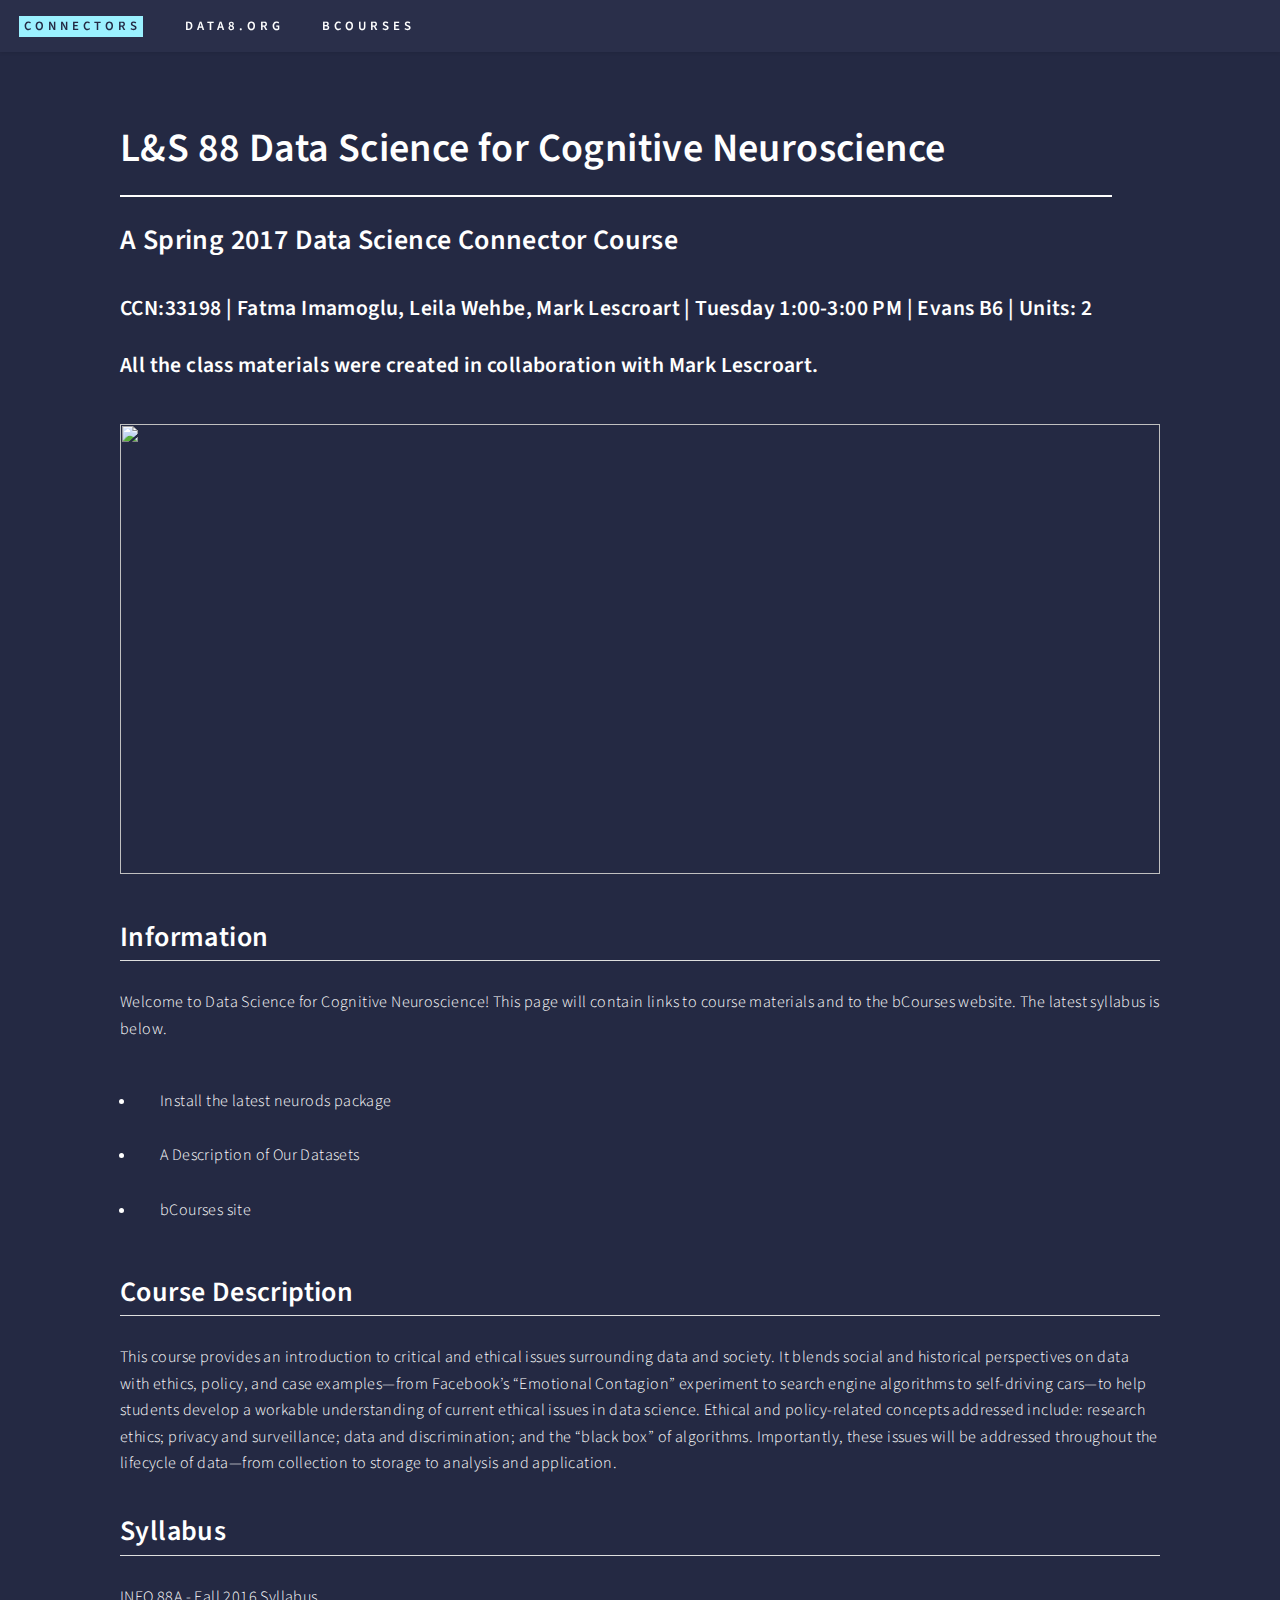
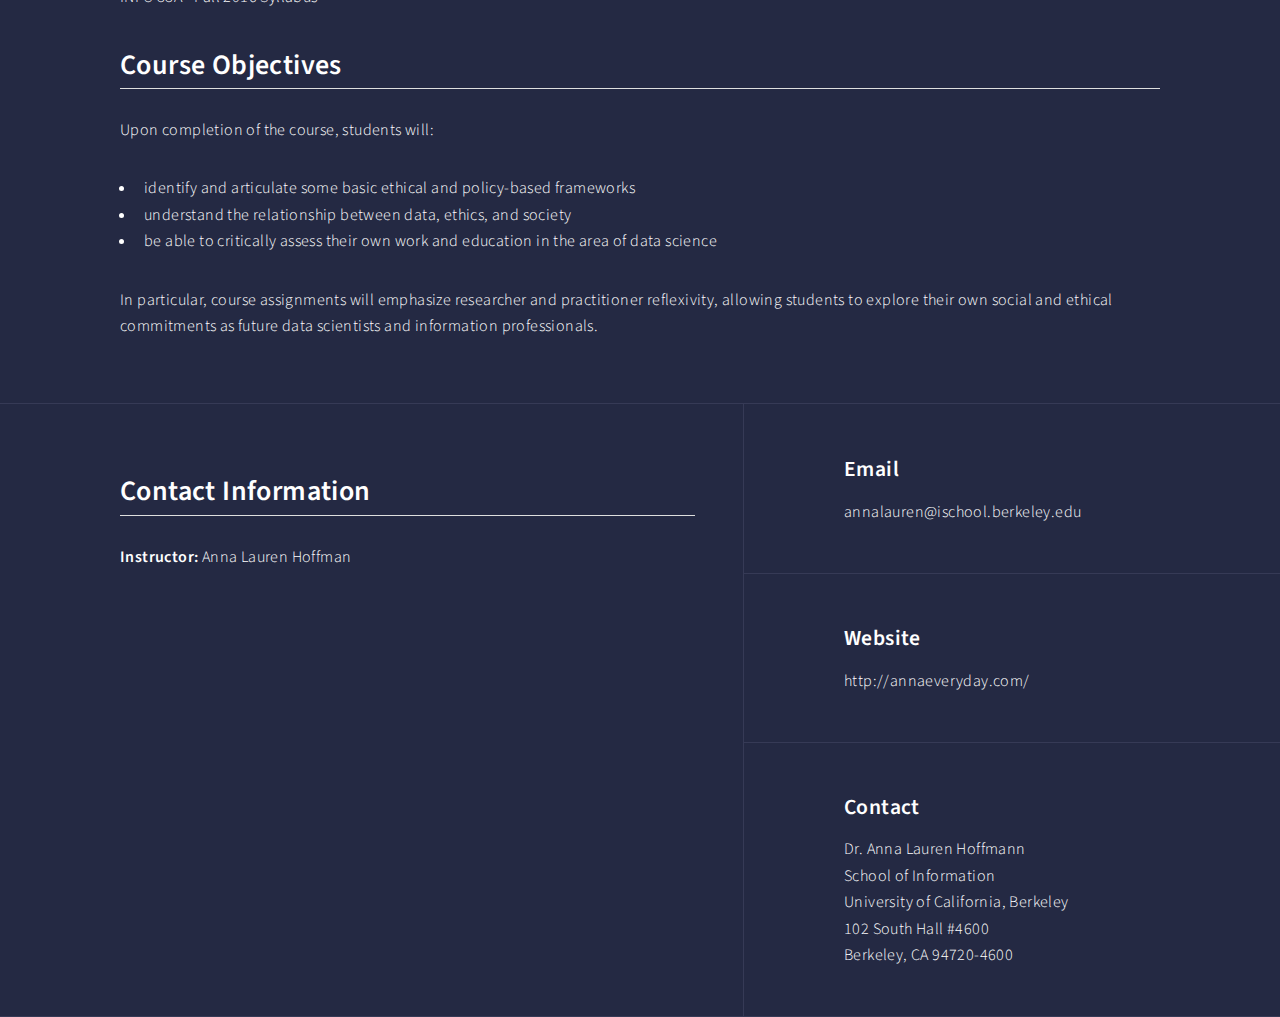
==== Cognitive Neuroscience/index.html @ 93c5885e "Fixed main.css links" ====
<!DOCTYPE HTML>
<html>
	<head>
		<title>Data 8 Connectors: Data Science for Cognitive Neuroscience</title>
		<meta charset="utf-8" />
		<meta name="viewport" content="width=device-width, initial-scale=1, user-scalable=no" />
		<!--[if lte IE 8]><script src="assets/js/ie/html5shiv.js"></script><![endif]-->
		<link rel="stylesheet" href="../assets/css/main.css" />
		<!--[if lte IE 9]><link rel="stylesheet" href="assets/css/ie9.css" /><![endif]-->
		<!--[if lte IE 8]><link rel="stylesheet" href="assets/css/ie8.css" /><![endif]-->
	</head>
	<body>

		<!-- Wrapper -->
			<div id="wrapper">

				<!-- Header -->
					<header id="header">
						<a href="http://data8.org/connector" class="logo"><strong>Connectors</strong></a>
						<a href="http://data8.org/fa16/" class="logo"><span>Data8.org</span></a>
						<a href="https://bcourses.berkeley.edu/courses/1456017/" class="logo"><span>bCourses</span></a>
					</header>


				<!-- Main -->
					<div id="main" class="alt">

						<!-- One -->
							<section id="one">
								<div class="inner">
									<header class="major">
										<h1>L&S 88 Data Science for Cognitive Neuroscience</h1>
										<h2 class="project-tagline">A Spring 2017 Data Science Connector Course </h2>
      									<h3>CCN:33198 | Fatma Imamoglu, Leila Wehbe, Mark Lescroart  | Tuesday 1:00-3:00 PM | Evans B6 | Units: 2</h3>
      									<h3> All the class materials were created in collaboration with Mark Lescroart. </h3>
										
									</header>
									<span class="image main"><img src="../assets/images/genomics88.jpg" alt="" height=450/></span>

										      <h2 class="title">Information</h2>
      
										      <p>Welcome to Data Science for Cognitive Neuroscience! This page will contain links to course materials and to the bCourses website. The latest syllabus is below.</p>
										      <ul>
										        <li><a href="https://data8.berkeley.edu/hub/interact?repo=cogneuro-connector&path=utils/setup_packages.ipynb">Install the latest neurods package</a></li>
										        <li><a href="https://data8.berkeley.edu/hub/interact?repo=cogneuro-connector&path=weekly_materials/Misc/Datasets.ipynb">A Description of Our Datasets</a></li>
										        <li><a href="https://bcourses.berkeley.edu/courses/1456017/">bCourses site</a></li>
										      </ul>
			

									      <h2 class="title">Course Description</h2>
										  <p>This course provides an introduction to critical and ethical issues surrounding data and society. It blends social and historical perspectives on data with ethics, policy, and case examples—from Facebook’s “Emotional Contagion” experiment to search engine algorithms to self-driving cars—to help students develop a workable understanding of current ethical issues in data science. Ethical and policy-related concepts addressed include: research ethics; privacy and surveillance; data and discrimination; and the “black box” of algorithms. Importantly, these issues will be addressed throughout the lifecycle of data—from collection to storage to analysis and application. </p>


										  <h2 class="title">Syllabus</h2>
										  <p><a href=info88a_syllabus_fall2016.pdf>INFO 88A - Fall 2016 Syllabus</a></p>

										  <h2 class="title">Course Objectives</h2>
										  <p>Upon completion of the course, students will:</p>
										  <ul>
										      <li>identify and articulate some basic ethical and policy-based frameworks</li>
										      <li>understand the relationship between data, ethics, and society</li>
										      <li>be able to critically assess their own work and education in the area of data science</li>
										  </ul>
										  <p>In particular, course assignments will emphasize researcher and practitioner reflexivity, allowing students to explore their own social and ethical commitments as future data scientists and information professionals.</p>
 
										
								</div>
							</section>

					</div>

				<!-- Contact -->
					<section id="contact">
						<div class="inner">
							<section>
								<h2 class="title">Contact Information</h2>
								    <p><b>Instructor:</b> Anna Lauren Hoffman</p>
								    <img src="images/hoffman.jpg" alt="" height=450/>
							
							</section>
							<section class="split">
								<section>
									<div class="contact-method">
										<span class="icon alt fa-envelope"></span>
										<h3>Email</h3>
										<span>annalauren@ischool.berkeley.edu</span>
									</div>
								</section>
								<section>
									<div class="contact-method">
										<span class="icon alt fa-laptop"></span>
										<h3>Website</h3>
										<span>http://annaeveryday.com/</span>
									</div>
								</section>
								<section>
									<div class="contact-method">
										<span class="icon alt fa-home"></span>
										<h3>Contact</h3>
										<span>Dr. Anna Lauren Hoffmann</br>
										School of Information</br>
										University of California, Berkeley</br>
										102 South Hall #4600</br>
										Berkeley, CA 94720-4600</br>
										</span>
									</div>
								</section>
							</section>
						</div>
					</section>
			</div>

		<!-- Scripts -->
			<script src="assets/js/jquery.min.js"></script>
			<script src="assets/js/jquery.scrolly.min.js"></script>
			<script src="assets/js/jquery.scrollex.min.js"></script>
			<script src="assets/js/skel.min.js"></script>
			<script src="assets/js/util.js"></script>
			<!--[if lte IE 8]><script src="assets/js/ie/respond.min.js"></script><![endif]-->
			<script src="assets/js/main.js"></script>

	</body>
</html>
---- assets/css/main.css ----
@import url(font-awesome.min.css);
@import url("https://fonts.googleapis.com/css?family=Source+Sans+Pro:300,300italic,600,600italic");

/*
	Forty by HTML5 UP
	html5up.net | @ajlkn
	Free for personal and commercial use under the CCA 3.0 license (html5up.net/license)
*/

/* Reset */

	html, body, div, span, applet, object, iframe, h1, h2, h3, h4, h5, h6, p, blockquote, pre, a, abbr, acronym, address, big, cite, code, del, dfn, em, img, ins, kbd, q, s, samp, small, strike, strong, sub, sup, tt, var, b, u, i, center, dl, dt, dd, ol, ul, li, fieldset, form, label, legend, table, caption, tbody, tfoot, thead, tr, th, td, article, aside, canvas, details, embed, figure, figcaption, footer, header, hgroup, menu, nav, output, ruby, section, summary, time, mark, audio, video {
		margin: 0;
		padding: 0;
		border: 0;
		font-size: 100%;
		font: inherit;
		vertical-align: baseline;
	}

	.title {
    border-bottom: 1px solid #dedede;
	}

	article, aside, details, figcaption, figure, footer, header, hgroup, menu, nav, section {
		display: block;
	}

	body {
		line-height: 1;
	}

	ol, ul {
		list-style: none;
	}

	blockquote, q {
		quotes: none;
	}

	blockquote:before, blockquote:after, q:before, q:after {
		content: '';
		content: none;
	}

	table {
		border-collapse: collapse;
		border-spacing: 0;
	}

	body {
		-webkit-text-size-adjust: none;
	}

/* Box Model */

	*, *:before, *:after {
		-moz-box-sizing: border-box;
		-webkit-box-sizing: border-box;
		box-sizing: border-box;
	}

/* Grid */

	.row {
		border-bottom: solid 1px transparent;
		-moz-box-sizing: border-box;
		-webkit-box-sizing: border-box;
		box-sizing: border-box;
	}

	.row > * {
		float: left;
		-moz-box-sizing: border-box;
		-webkit-box-sizing: border-box;
		box-sizing: border-box;
	}

	.row:after, .row:before {
		content: '';
		display: block;
		clear: both;
		height: 0;
	}

	.row.uniform > * > :first-child {
		margin-top: 0;
	}

	.row.uniform > * > :last-child {
		margin-bottom: 0;
	}

	.row.\30 \25 > * {
		padding: 0 0 0 0em;
	}

	.row.\30 \25 {
		margin: 0 0 -1px 0em;
	}

	.row.uniform.\30 \25 > * {
		padding: 0em 0 0 0em;
	}

	.row.uniform.\30 \25 {
		margin: 0em 0 -1px 0em;
	}

	.row > * {
		padding: 0 0 0 2em;
	}

	.row {
		margin: 0 0 -1px -2em;
	}

	.row.uniform > * {
		padding: 2em 0 0 2em;
	}

	.row.uniform {
		margin: -2em 0 -1px -2em;
	}

	.row.\32 00\25 > * {
		padding: 0 0 0 4em;
	}

	.row.\32 00\25 {
		margin: 0 0 -1px -4em;
	}

	.row.uniform.\32 00\25 > * {
		padding: 4em 0 0 4em;
	}

	.row.uniform.\32 00\25 {
		margin: -4em 0 -1px -4em;
	}

	.row.\31 50\25 > * {
		padding: 0 0 0 3em;
	}

	.row.\31 50\25 {
		margin: 0 0 -1px -3em;
	}

	.row.uniform.\31 50\25 > * {
		padding: 3em 0 0 3em;
	}

	.row.uniform.\31 50\25 {
		margin: -3em 0 -1px -3em;
	}

	.row.\35 0\25 > * {
		padding: 0 0 0 1em;
	}

	.row.\35 0\25 {
		margin: 0 0 -1px -1em;
	}

	.row.uniform.\35 0\25 > * {
		padding: 1em 0 0 1em;
	}

	.row.uniform.\35 0\25 {
		margin: -1em 0 -1px -1em;
	}

	.row.\32 5\25 > * {
		padding: 0 0 0 0.5em;
	}

	.row.\32 5\25 {
		margin: 0 0 -1px -0.5em;
	}

	.row.uniform.\32 5\25 > * {
		padding: 0.5em 0 0 0.5em;
	}

	.row.uniform.\32 5\25 {
		margin: -0.5em 0 -1px -0.5em;
	}

	.\31 2u, .\31 2u\24 {
		width: 100%;
		clear: none;
		margin-left: 0;
	}

	.\31 1u, .\31 1u\24 {
		width: 91.6666666667%;
		clear: none;
		margin-left: 0;
	}

	.\31 0u, .\31 0u\24 {
		width: 83.3333333333%;
		clear: none;
		margin-left: 0;
	}

	.\39 u, .\39 u\24 {
		width: 75%;
		clear: none;
		margin-left: 0;
	}

	.\38 u, .\38 u\24 {
		width: 66.6666666667%;
		clear: none;
		margin-left: 0;
	}

	.\37 u, .\37 u\24 {
		width: 58.3333333333%;
		clear: none;
		margin-left: 0;
	}

	.\36 u, .\36 u\24 {
		width: 50%;
		clear: none;
		margin-left: 0;
	}

	.\35 u, .\35 u\24 {
		width: 41.6666666667%;
		clear: none;
		margin-left: 0;
	}

	.\34 u, .\34 u\24 {
		width: 33.3333333333%;
		clear: none;
		margin-left: 0;
	}

	.\33 u, .\33 u\24 {
		width: 25%;
		clear: none;
		margin-left: 0;
	}

	.\32 u, .\32 u\24 {
		width: 16.6666666667%;
		clear: none;
		margin-left: 0;
	}

	.\31 u, .\31 u\24 {
		width: 8.3333333333%;
		clear: none;
		margin-left: 0;
	}

	.\31 2u\24 + *,
	.\31 1u\24 + *,
	.\31 0u\24 + *,
	.\39 u\24 + *,
	.\38 u\24 + *,
	.\37 u\24 + *,
	.\36 u\24 + *,
	.\35 u\24 + *,
	.\34 u\24 + *,
	.\33 u\24 + *,
	.\32 u\24 + *,
	.\31 u\24 + * {
		clear: left;
	}

	.\-11u {
		margin-left: 91.66667%;
	}

	.\-10u {
		margin-left: 83.33333%;
	}

	.\-9u {
		margin-left: 75%;
	}

	.\-8u {
		margin-left: 66.66667%;
	}

	.\-7u {
		margin-left: 58.33333%;
	}

	.\-6u {
		margin-left: 50%;
	}

	.\-5u {
		margin-left: 41.66667%;
	}

	.\-4u {
		margin-left: 33.33333%;
	}

	.\-3u {
		margin-left: 25%;
	}

	.\-2u {
		margin-left: 16.66667%;
	}

	.\-1u {
		margin-left: 8.33333%;
	}

	@media screen and (max-width: 1680px) {

		.row > * {
			padding: 0 0 0 2em;
		}

		.row {
			margin: 0 0 -1px -2em;
		}

		.row.uniform > * {
			padding: 2em 0 0 2em;
		}

		.row.uniform {
			margin: -2em 0 -1px -2em;
		}

		.row.\32 00\25 > * {
			padding: 0 0 0 4em;
		}

		.row.\32 00\25 {
			margin: 0 0 -1px -4em;
		}

		.row.uniform.\32 00\25 > * {
			padding: 4em 0 0 4em;
		}

		.row.uniform.\32 00\25 {
			margin: -4em 0 -1px -4em;
		}

		.row.\31 50\25 > * {
			padding: 0 0 0 3em;
		}

		.row.\31 50\25 {
			margin: 0 0 -1px -3em;
		}

		.row.uniform.\31 50\25 > * {
			padding: 3em 0 0 3em;
		}

		.row.uniform.\31 50\25 {
			margin: -3em 0 -1px -3em;
		}

		.row.\35 0\25 > * {
			padding: 0 0 0 1em;
		}

		.row.\35 0\25 {
			margin: 0 0 -1px -1em;
		}

		.row.uniform.\35 0\25 > * {
			padding: 1em 0 0 1em;
		}

		.row.uniform.\35 0\25 {
			margin: -1em 0 -1px -1em;
		}

		.row.\32 5\25 > * {
			padding: 0 0 0 0.5em;
		}

		.row.\32 5\25 {
			margin: 0 0 -1px -0.5em;
		}

		.row.uniform.\32 5\25 > * {
			padding: 0.5em 0 0 0.5em;
		}

		.row.uniform.\32 5\25 {
			margin: -0.5em 0 -1px -0.5em;
		}

		.\31 2u\28xlarge\29, .\31 2u\24\28xlarge\29 {
			width: 100%;
			clear: none;
			margin-left: 0;
		}

		.\31 1u\28xlarge\29, .\31 1u\24\28xlarge\29 {
			width: 91.6666666667%;
			clear: none;
			margin-left: 0;
		}

		.\31 0u\28xlarge\29, .\31 0u\24\28xlarge\29 {
			width: 83.3333333333%;
			clear: none;
			margin-left: 0;
		}

		.\39 u\28xlarge\29, .\39 u\24\28xlarge\29 {
			width: 75%;
			clear: none;
			margin-left: 0;
		}

		.\38 u\28xlarge\29, .\38 u\24\28xlarge\29 {
			width: 66.6666666667%;
			clear: none;
			margin-left: 0;
		}

		.\37 u\28xlarge\29, .\37 u\24\28xlarge\29 {
			width: 58.3333333333%;
			clear: none;
			margin-left: 0;
		}

		.\36 u\28xlarge\29, .\36 u\24\28xlarge\29 {
			width: 50%;
			clear: none;
			margin-left: 0;
		}

		.\35 u\28xlarge\29, .\35 u\24\28xlarge\29 {
			width: 41.6666666667%;
			clear: none;
			margin-left: 0;
		}

		.\34 u\28xlarge\29, .\34 u\24\28xlarge\29 {
			width: 33.3333333333%;
			clear: none;
			margin-left: 0;
		}

		.\33 u\28xlarge\29, .\33 u\24\28xlarge\29 {
			width: 25%;
			clear: none;
			margin-left: 0;
		}

		.\32 u\28xlarge\29, .\32 u\24\28xlarge\29 {
			width: 16.6666666667%;
			clear: none;
			margin-left: 0;
		}

		.\31 u\28xlarge\29, .\31 u\24\28xlarge\29 {
			width: 8.3333333333%;
			clear: none;
			margin-left: 0;
		}

		.\31 2u\24\28xlarge\29 + *,
		.\31 1u\24\28xlarge\29 + *,
		.\31 0u\24\28xlarge\29 + *,
		.\39 u\24\28xlarge\29 + *,
		.\38 u\24\28xlarge\29 + *,
		.\37 u\24\28xlarge\29 + *,
		.\36 u\24\28xlarge\29 + *,
		.\35 u\24\28xlarge\29 + *,
		.\34 u\24\28xlarge\29 + *,
		.\33 u\24\28xlarge\29 + *,
		.\32 u\24\28xlarge\29 + *,
		.\31 u\24\28xlarge\29 + * {
			clear: left;
		}

		.\-11u\28xlarge\29 {
			margin-left: 91.66667%;
		}

		.\-10u\28xlarge\29 {
			margin-left: 83.33333%;
		}

		.\-9u\28xlarge\29 {
			margin-left: 75%;
		}

		.\-8u\28xlarge\29 {
			margin-left: 66.66667%;
		}

		.\-7u\28xlarge\29 {
			margin-left: 58.33333%;
		}

		.\-6u\28xlarge\29 {
			margin-left: 50%;
		}

		.\-5u\28xlarge\29 {
			margin-left: 41.66667%;
		}

		.\-4u\28xlarge\29 {
			margin-left: 33.33333%;
		}

		.\-3u\28xlarge\29 {
			margin-left: 25%;
		}

		.\-2u\28xlarge\29 {
			margin-left: 16.66667%;
		}

		.\-1u\28xlarge\29 {
			margin-left: 8.33333%;
		}

	}

	@media screen and (max-width: 1280px) {

		.row > * {
			padding: 0 0 0 1.5em;
		}

		.row {
			margin: 0 0 -1px -1.5em;
		}

		.row.uniform > * {
			padding: 1.5em 0 0 1.5em;
		}

		.row.uniform {
			margin: -1.5em 0 -1px -1.5em;
		}

		.row.\32 00\25 > * {
			padding: 0 0 0 3em;
		}

		.row.\32 00\25 {
			margin: 0 0 -1px -3em;
		}

		.row.uniform.\32 00\25 > * {
			padding: 3em 0 0 3em;
		}

		.row.uniform.\32 00\25 {
			margin: -3em 0 -1px -3em;
		}

		.row.\31 50\25 > * {
			padding: 0 0 0 2.25em;
		}

		.row.\31 50\25 {
			margin: 0 0 -1px -2.25em;
		}

		.row.uniform.\31 50\25 > * {
			padding: 2.25em 0 0 2.25em;
		}

		.row.uniform.\31 50\25 {
			margin: -2.25em 0 -1px -2.25em;
		}

		.row.\35 0\25 > * {
			padding: 0 0 0 0.75em;
		}

		.row.\35 0\25 {
			margin: 0 0 -1px -0.75em;
		}

		.row.uniform.\35 0\25 > * {
			padding: 0.75em 0 0 0.75em;
		}

		.row.uniform.\35 0\25 {
			margin: -0.75em 0 -1px -0.75em;
		}

		.row.\32 5\25 > * {
			padding: 0 0 0 0.375em;
		}

		.row.\32 5\25 {
			margin: 0 0 -1px -0.375em;
		}

		.row.uniform.\32 5\25 > * {
			padding: 0.375em 0 0 0.375em;
		}

		.row.uniform.\32 5\25 {
			margin: -0.375em 0 -1px -0.375em;
		}

		.\31 2u\28large\29, .\31 2u\24\28large\29 {
			width: 100%;
			clear: none;
			margin-left: 0;
		}

		.\31 1u\28large\29, .\31 1u\24\28large\29 {
			width: 91.6666666667%;
			clear: none;
			margin-left: 0;
		}

		.\31 0u\28large\29, .\31 0u\24\28large\29 {
			width: 83.3333333333%;
			clear: none;
			margin-left: 0;
		}

		.\39 u\28large\29, .\39 u\24\28large\29 {
			width: 75%;
			clear: none;
			margin-left: 0;
		}

		.\38 u\28large\29, .\38 u\24\28large\29 {
			width: 66.6666666667%;
			clear: none;
			margin-left: 0;
		}

		.\37 u\28large\29, .\37 u\24\28large\29 {
			width: 58.3333333333%;
			clear: none;
			margin-left: 0;
		}

		.\36 u\28large\29, .\36 u\24\28large\29 {
			width: 50%;
			clear: none;
			margin-left: 0;
		}

		.\35 u\28large\29, .\35 u\24\28large\29 {
			width: 41.6666666667%;
			clear: none;
			margin-left: 0;
		}

		.\34 u\28large\29, .\34 u\24\28large\29 {
			width: 33.3333333333%;
			clear: none;
			margin-left: 0;
		}

		.\33 u\28large\29, .\33 u\24\28large\29 {
			width: 25%;
			clear: none;
			margin-left: 0;
		}

		.\32 u\28large\29, .\32 u\24\28large\29 {
			width: 16.6666666667%;
			clear: none;
			margin-left: 0;
		}

		.\31 u\28large\29, .\31 u\24\28large\29 {
			width: 8.3333333333%;
			clear: none;
			margin-left: 0;
		}

		.\31 2u\24\28large\29 + *,
		.\31 1u\24\28large\29 + *,
		.\31 0u\24\28large\29 + *,
		.\39 u\24\28large\29 + *,
		.\38 u\24\28large\29 + *,
		.\37 u\24\28large\29 + *,
		.\36 u\24\28large\29 + *,
		.\35 u\24\28large\29 + *,
		.\34 u\24\28large\29 + *,
		.\33 u\24\28large\29 + *,
		.\32 u\24\28large\29 + *,
		.\31 u\24\28large\29 + * {
			clear: left;
		}

		.\-11u\28large\29 {
			margin-left: 91.66667%;
		}

		.\-10u\28large\29 {
			margin-left: 83.33333%;
		}

		.\-9u\28large\29 {
			margin-left: 75%;
		}

		.\-8u\28large\29 {
			margin-left: 66.66667%;
		}

		.\-7u\28large\29 {
			margin-left: 58.33333%;
		}

		.\-6u\28large\29 {
			margin-left: 50%;
		}

		.\-5u\28large\29 {
			margin-left: 41.66667%;
		}

		.\-4u\28large\29 {
			margin-left: 33.33333%;
		}

		.\-3u\28large\29 {
			margin-left: 25%;
		}

		.\-2u\28large\29 {
			margin-left: 16.66667%;
		}

		.\-1u\28large\29 {
			margin-left: 8.33333%;
		}

	}

	@media screen and (max-width: 980px) {

		.row > * {
			padding: 0 0 0 1.5em;
		}

		.row {
			margin: 0 0 -1px -1.5em;
		}

		.row.uniform > * {
			padding: 1.5em 0 0 1.5em;
		}

		.row.uniform {
			margin: -1.5em 0 -1px -1.5em;
		}

		.row.\32 00\25 > * {
			padding: 0 0 0 3em;
		}

		.row.\32 00\25 {
			margin: 0 0 -1px -3em;
		}

		.row.uniform.\32 00\25 > * {
			padding: 3em 0 0 3em;
		}

		.row.uniform.\32 00\25 {
			margin: -3em 0 -1px -3em;
		}

		.row.\31 50\25 > * {
			padding: 0 0 0 2.25em;
		}

		.row.\31 50\25 {
			margin: 0 0 -1px -2.25em;
		}

		.row.uniform.\31 50\25 > * {
			padding: 2.25em 0 0 2.25em;
		}

		.row.uniform.\31 50\25 {
			margin: -2.25em 0 -1px -2.25em;
		}

		.row.\35 0\25 > * {
			padding: 0 0 0 0.75em;
		}

		.row.\35 0\25 {
			margin: 0 0 -1px -0.75em;
		}

		.row.uniform.\35 0\25 > * {
			padding: 0.75em 0 0 0.75em;
		}

		.row.uniform.\35 0\25 {
			margin: -0.75em 0 -1px -0.75em;
		}

		.row.\32 5\25 > * {
			padding: 0 0 0 0.375em;
		}

		.row.\32 5\25 {
			margin: 0 0 -1px -0.375em;
		}

		.row.uniform.\32 5\25 > * {
			padding: 0.375em 0 0 0.375em;
		}

		.row.uniform.\32 5\25 {
			margin: -0.375em 0 -1px -0.375em;
		}

		.\31 2u\28medium\29, .\31 2u\24\28medium\29 {
			width: 100%;
			clear: none;
			margin-left: 0;
		}

		.\31 1u\28medium\29, .\31 1u\24\28medium\29 {
			width: 91.6666666667%;
			clear: none;
			margin-left: 0;
		}

		.\31 0u\28medium\29, .\31 0u\24\28medium\29 {
			width: 83.3333333333%;
			clear: none;
			margin-left: 0;
		}

		.\39 u\28medium\29, .\39 u\24\28medium\29 {
			width: 75%;
			clear: none;
			margin-left: 0;
		}

		.\38 u\28medium\29, .\38 u\24\28medium\29 {
			width: 66.6666666667%;
			clear: none;
			margin-left: 0;
		}

		.\37 u\28medium\29, .\37 u\24\28medium\29 {
			width: 58.3333333333%;
			clear: none;
			margin-left: 0;
		}

		.\36 u\28medium\29, .\36 u\24\28medium\29 {
			width: 50%;
			clear: none;
			margin-left: 0;
		}

		.\35 u\28medium\29, .\35 u\24\28medium\29 {
			width: 41.6666666667%;
			clear: none;
			margin-left: 0;
		}

		.\34 u\28medium\29, .\34 u\24\28medium\29 {
			width: 33.3333333333%;
			clear: none;
			margin-left: 0;
		}

		.\33 u\28medium\29, .\33 u\24\28medium\29 {
			width: 25%;
			clear: none;
			margin-left: 0;
		}

		.\32 u\28medium\29, .\32 u\24\28medium\29 {
			width: 16.6666666667%;
			clear: none;
			margin-left: 0;
		}

		.\31 u\28medium\29, .\31 u\24\28medium\29 {
			width: 8.3333333333%;
			clear: none;
			margin-left: 0;
		}

		.\31 2u\24\28medium\29 + *,
		.\31 1u\24\28medium\29 + *,
		.\31 0u\24\28medium\29 + *,
		.\39 u\24\28medium\29 + *,
		.\38 u\24\28medium\29 + *,
		.\37 u\24\28medium\29 + *,
		.\36 u\24\28medium\29 + *,
		.\35 u\24\28medium\29 + *,
		.\34 u\24\28medium\29 + *,
		.\33 u\24\28medium\29 + *,
		.\32 u\24\28medium\29 + *,
		.\31 u\24\28medium\29 + * {
			clear: left;
		}

		.\-11u\28medium\29 {
			margin-left: 91.66667%;
		}

		.\-10u\28medium\29 {
			margin-left: 83.33333%;
		}

		.\-9u\28medium\29 {
			margin-left: 75%;
		}

		.\-8u\28medium\29 {
			margin-left: 66.66667%;
		}

		.\-7u\28medium\29 {
			margin-left: 58.33333%;
		}

		.\-6u\28medium\29 {
			margin-left: 50%;
		}

		.\-5u\28medium\29 {
			margin-left: 41.66667%;
		}

		.\-4u\28medium\29 {
			margin-left: 33.33333%;
		}

		.\-3u\28medium\29 {
			margin-left: 25%;
		}

		.\-2u\28medium\29 {
			margin-left: 16.66667%;
		}

		.\-1u\28medium\29 {
			margin-left: 8.33333%;
		}

	}

	@media screen and (max-width: 736px) {

		.row > * {
			padding: 0 0 0 1.25em;
		}

		.row {
			margin: 0 0 -1px -1.25em;
		}

		.row.uniform > * {
			padding: 1.25em 0 0 1.25em;
		}

		.row.uniform {
			margin: -1.25em 0 -1px -1.25em;
		}

		.row.\32 00\25 > * {
			padding: 0 0 0 2.5em;
		}

		.row.\32 00\25 {
			margin: 0 0 -1px -2.5em;
		}

		.row.uniform.\32 00\25 > * {
			padding: 2.5em 0 0 2.5em;
		}

		.row.uniform.\32 00\25 {
			margin: -2.5em 0 -1px -2.5em;
		}

		.row.\31 50\25 > * {
			padding: 0 0 0 1.875em;
		}

		.row.\31 50\25 {
			margin: 0 0 -1px -1.875em;
		}

		.row.uniform.\31 50\25 > * {
			padding: 1.875em 0 0 1.875em;
		}

		.row.uniform.\31 50\25 {
			margin: -1.875em 0 -1px -1.875em;
		}

		.row.\35 0\25 > * {
			padding: 0 0 0 0.625em;
		}

		.row.\35 0\25 {
			margin: 0 0 -1px -0.625em;
		}

		.row.uniform.\35 0\25 > * {
			padding: 0.625em 0 0 0.625em;
		}

		.row.uniform.\35 0\25 {
			margin: -0.625em 0 -1px -0.625em;
		}

		.row.\32 5\25 > * {
			padding: 0 0 0 0.3125em;
		}

		.row.\32 5\25 {
			margin: 0 0 -1px -0.3125em;
		}

		.row.uniform.\32 5\25 > * {
			padding: 0.3125em 0 0 0.3125em;
		}

		.row.uniform.\32 5\25 {
			margin: -0.3125em 0 -1px -0.3125em;
		}

		.\31 2u\28small\29, .\31 2u\24\28small\29 {
			width: 100%;
			clear: none;
			margin-left: 0;
		}

		.\31 1u\28small\29, .\31 1u\24\28small\29 {
			width: 91.6666666667%;
			clear: none;
			margin-left: 0;
		}

		.\31 0u\28small\29, .\31 0u\24\28small\29 {
			width: 83.3333333333%;
			clear: none;
			margin-left: 0;
		}

		.\39 u\28small\29, .\39 u\24\28small\29 {
			width: 75%;
			clear: none;
			margin-left: 0;
		}

		.\38 u\28small\29, .\38 u\24\28small\29 {
			width: 66.6666666667%;
			clear: none;
			margin-left: 0;
		}

		.\37 u\28small\29, .\37 u\24\28small\29 {
			width: 58.3333333333%;
			clear: none;
			margin-left: 0;
		}

		.\36 u\28small\29, .\36 u\24\28small\29 {
			width: 50%;
			clear: none;
			margin-left: 0;
		}

		.\35 u\28small\29, .\35 u\24\28small\29 {
			width: 41.6666666667%;
			clear: none;
			margin-left: 0;
		}

		.\34 u\28small\29, .\34 u\24\28small\29 {
			width: 33.3333333333%;
			clear: none;
			margin-left: 0;
		}

		.\33 u\28small\29, .\33 u\24\28small\29 {
			width: 25%;
			clear: none;
			margin-left: 0;
		}

		.\32 u\28small\29, .\32 u\24\28small\29 {
			width: 16.6666666667%;
			clear: none;
			margin-left: 0;
		}

		.\31 u\28small\29, .\31 u\24\28small\29 {
			width: 8.3333333333%;
			clear: none;
			margin-left: 0;
		}

		.\31 2u\24\28small\29 + *,
		.\31 1u\24\28small\29 + *,
		.\31 0u\24\28small\29 + *,
		.\39 u\24\28small\29 + *,
		.\38 u\24\28small\29 + *,
		.\37 u\24\28small\29 + *,
		.\36 u\24\28small\29 + *,
		.\35 u\24\28small\29 + *,
		.\34 u\24\28small\29 + *,
		.\33 u\24\28small\29 + *,
		.\32 u\24\28small\29 + *,
		.\31 u\24\28small\29 + * {
			clear: left;
		}

		.\-11u\28small\29 {
			margin-left: 91.66667%;
		}

		.\-10u\28small\29 {
			margin-left: 83.33333%;
		}

		.\-9u\28small\29 {
			margin-left: 75%;
		}

		.\-8u\28small\29 {
			margin-left: 66.66667%;
		}

		.\-7u\28small\29 {
			margin-left: 58.33333%;
		}

		.\-6u\28small\29 {
			margin-left: 50%;
		}

		.\-5u\28small\29 {
			margin-left: 41.66667%;
		}

		.\-4u\28small\29 {
			margin-left: 33.33333%;
		}

		.\-3u\28small\29 {
			margin-left: 25%;
		}

		.\-2u\28small\29 {
			margin-left: 16.66667%;
		}

		.\-1u\28small\29 {
			margin-left: 8.33333%;
		}

	}

	@media screen and (max-width: 480px) {

		.row > * {
			padding: 0 0 0 1.25em;
		}

		.row {
			margin: 0 0 -1px -1.25em;
		}

		.row.uniform > * {
			padding: 1.25em 0 0 1.25em;
		}

		.row.uniform {
			margin: -1.25em 0 -1px -1.25em;
		}

		.row.\32 00\25 > * {
			padding: 0 0 0 2.5em;
		}

		.row.\32 00\25 {
			margin: 0 0 -1px -2.5em;
		}

		.row.uniform.\32 00\25 > * {
			padding: 2.5em 0 0 2.5em;
		}

		.row.uniform.\32 00\25 {
			margin: -2.5em 0 -1px -2.5em;
		}

		.row.\31 50\25 > * {
			padding: 0 0 0 1.875em;
		}

		.row.\31 50\25 {
			margin: 0 0 -1px -1.875em;
		}

		.row.uniform.\31 50\25 > * {
			padding: 1.875em 0 0 1.875em;
		}

		.row.uniform.\31 50\25 {
			margin: -1.875em 0 -1px -1.875em;
		}

		.row.\35 0\25 > * {
			padding: 0 0 0 0.625em;
		}

		.row.\35 0\25 {
			margin: 0 0 -1px -0.625em;
		}

		.row.uniform.\35 0\25 > * {
			padding: 0.625em 0 0 0.625em;
		}

		.row.uniform.\35 0\25 {
			margin: -0.625em 0 -1px -0.625em;
		}

		.row.\32 5\25 > * {
			padding: 0 0 0 0.3125em;
		}

		.row.\32 5\25 {
			margin: 0 0 -1px -0.3125em;
		}

		.row.uniform.\32 5\25 > * {
			padding: 0.3125em 0 0 0.3125em;
		}

		.row.uniform.\32 5\25 {
			margin: -0.3125em 0 -1px -0.3125em;
		}

		.\31 2u\28xsmall\29, .\31 2u\24\28xsmall\29 {
			width: 100%;
			clear: none;
			margin-left: 0;
		}

		.\31 1u\28xsmall\29, .\31 1u\24\28xsmall\29 {
			width: 91.6666666667%;
			clear: none;
			margin-left: 0;
		}

		.\31 0u\28xsmall\29, .\31 0u\24\28xsmall\29 {
			width: 83.3333333333%;
			clear: none;
			margin-left: 0;
		}

		.\39 u\28xsmall\29, .\39 u\24\28xsmall\29 {
			width: 75%;
			clear: none;
			margin-left: 0;
		}

		.\38 u\28xsmall\29, .\38 u\24\28xsmall\29 {
			width: 66.6666666667%;
			clear: none;
			margin-left: 0;
		}

		.\37 u\28xsmall\29, .\37 u\24\28xsmall\29 {
			width: 58.3333333333%;
			clear: none;
			margin-left: 0;
		}

		.\36 u\28xsmall\29, .\36 u\24\28xsmall\29 {
			width: 50%;
			clear: none;
			margin-left: 0;
		}

		.\35 u\28xsmall\29, .\35 u\24\28xsmall\29 {
			width: 41.6666666667%;
			clear: none;
			margin-left: 0;
		}

		.\34 u\28xsmall\29, .\34 u\24\28xsmall\29 {
			width: 33.3333333333%;
			clear: none;
			margin-left: 0;
		}

		.\33 u\28xsmall\29, .\33 u\24\28xsmall\29 {
			width: 25%;
			clear: none;
			margin-left: 0;
		}

		.\32 u\28xsmall\29, .\32 u\24\28xsmall\29 {
			width: 16.6666666667%;
			clear: none;
			margin-left: 0;
		}

		.\31 u\28xsmall\29, .\31 u\24\28xsmall\29 {
			width: 8.3333333333%;
			clear: none;
			margin-left: 0;
		}

		.\31 2u\24\28xsmall\29 + *,
		.\31 1u\24\28xsmall\29 + *,
		.\31 0u\24\28xsmall\29 + *,
		.\39 u\24\28xsmall\29 + *,
		.\38 u\24\28xsmall\29 + *,
		.\37 u\24\28xsmall\29 + *,
		.\36 u\24\28xsmall\29 + *,
		.\35 u\24\28xsmall\29 + *,
		.\34 u\24\28xsmall\29 + *,
		.\33 u\24\28xsmall\29 + *,
		.\32 u\24\28xsmall\29 + *,
		.\31 u\24\28xsmall\29 + * {
			clear: left;
		}

		.\-11u\28xsmall\29 {
			margin-left: 91.66667%;
		}

		.\-10u\28xsmall\29 {
			margin-left: 83.33333%;
		}

		.\-9u\28xsmall\29 {
			margin-left: 75%;
		}

		.\-8u\28xsmall\29 {
			margin-left: 66.66667%;
		}

		.\-7u\28xsmall\29 {
			margin-left: 58.33333%;
		}

		.\-6u\28xsmall\29 {
			margin-left: 50%;
		}

		.\-5u\28xsmall\29 {
			margin-left: 41.66667%;
		}

		.\-4u\28xsmall\29 {
			margin-left: 33.33333%;
		}

		.\-3u\28xsmall\29 {
			margin-left: 25%;
		}

		.\-2u\28xsmall\29 {
			margin-left: 16.66667%;
		}

		.\-1u\28xsmall\29 {
			margin-left: 8.33333%;
		}

	}

	@media screen and (max-width: 360px) {

		.row > * {
			padding: 0 0 0 1.25em;
		}

		.row {
			margin: 0 0 -1px -1.25em;
		}

		.row.uniform > * {
			padding: 1.25em 0 0 1.25em;
		}

		.row.uniform {
			margin: -1.25em 0 -1px -1.25em;
		}

		.row.\32 00\25 > * {
			padding: 0 0 0 2.5em;
		}

		.row.\32 00\25 {
			margin: 0 0 -1px -2.5em;
		}

		.row.uniform.\32 00\25 > * {
			padding: 2.5em 0 0 2.5em;
		}

		.row.uniform.\32 00\25 {
			margin: -2.5em 0 -1px -2.5em;
		}

		.row.\31 50\25 > * {
			padding: 0 0 0 1.875em;
		}

		.row.\31 50\25 {
			margin: 0 0 -1px -1.875em;
		}

		.row.uniform.\31 50\25 > * {
			padding: 1.875em 0 0 1.875em;
		}

		.row.uniform.\31 50\25 {
			margin: -1.875em 0 -1px -1.875em;
		}

		.row.\35 0\25 > * {
			padding: 0 0 0 0.625em;
		}

		.row.\35 0\25 {
			margin: 0 0 -1px -0.625em;
		}

		.row.uniform.\35 0\25 > * {
			padding: 0.625em 0 0 0.625em;
		}

		.row.uniform.\35 0\25 {
			margin: -0.625em 0 -1px -0.625em;
		}

		.row.\32 5\25 > * {
			padding: 0 0 0 0.3125em;
		}

		.row.\32 5\25 {
			margin: 0 0 -1px -0.3125em;
		}

		.row.uniform.\32 5\25 > * {
			padding: 0.3125em 0 0 0.3125em;
		}

		.row.uniform.\32 5\25 {
			margin: -0.3125em 0 -1px -0.3125em;
		}

		.\31 2u\28xxsmall\29, .\31 2u\24\28xxsmall\29 {
			width: 100%;
			clear: none;
			margin-left: 0;
		}

		.\31 1u\28xxsmall\29, .\31 1u\24\28xxsmall\29 {
			width: 91.6666666667%;
			clear: none;
			margin-left: 0;
		}

		.\31 0u\28xxsmall\29, .\31 0u\24\28xxsmall\29 {
			width: 83.3333333333%;
			clear: none;
			margin-left: 0;
		}

		.\39 u\28xxsmall\29, .\39 u\24\28xxsmall\29 {
			width: 75%;
			clear: none;
			margin-left: 0;
		}

		.\38 u\28xxsmall\29, .\38 u\24\28xxsmall\29 {
			width: 66.6666666667%;
			clear: none;
			margin-left: 0;
		}

		.\37 u\28xxsmall\29, .\37 u\24\28xxsmall\29 {
			width: 58.3333333333%;
			clear: none;
			margin-left: 0;
		}

		.\36 u\28xxsmall\29, .\36 u\24\28xxsmall\29 {
			width: 50%;
			clear: none;
			margin-left: 0;
		}

		.\35 u\28xxsmall\29, .\35 u\24\28xxsmall\29 {
			width: 41.6666666667%;
			clear: none;
			margin-left: 0;
		}

		.\34 u\28xxsmall\29, .\34 u\24\28xxsmall\29 {
			width: 33.3333333333%;
			clear: none;
			margin-left: 0;
		}

		.\33 u\28xxsmall\29, .\33 u\24\28xxsmall\29 {
			width: 25%;
			clear: none;
			margin-left: 0;
		}

		.\32 u\28xxsmall\29, .\32 u\24\28xxsmall\29 {
			width: 16.6666666667%;
			clear: none;
			margin-left: 0;
		}

		.\31 u\28xxsmall\29, .\31 u\24\28xxsmall\29 {
			width: 8.3333333333%;
			clear: none;
			margin-left: 0;
		}

		.\31 2u\24\28xxsmall\29 + *,
		.\31 1u\24\28xxsmall\29 + *,
		.\31 0u\24\28xxsmall\29 + *,
		.\39 u\24\28xxsmall\29 + *,
		.\38 u\24\28xxsmall\29 + *,
		.\37 u\24\28xxsmall\29 + *,
		.\36 u\24\28xxsmall\29 + *,
		.\35 u\24\28xxsmall\29 + *,
		.\34 u\24\28xxsmall\29 + *,
		.\33 u\24\28xxsmall\29 + *,
		.\32 u\24\28xxsmall\29 + *,
		.\31 u\24\28xxsmall\29 + * {
			clear: left;
		}

		.\-11u\28xxsmall\29 {
			margin-left: 91.66667%;
		}

		.\-10u\28xxsmall\29 {
			margin-left: 83.33333%;
		}

		.\-9u\28xxsmall\29 {
			margin-left: 75%;
		}

		.\-8u\28xxsmall\29 {
			margin-left: 66.66667%;
		}

		.\-7u\28xxsmall\29 {
			margin-left: 58.33333%;
		}

		.\-6u\28xxsmall\29 {
			margin-left: 50%;
		}

		.\-5u\28xxsmall\29 {
			margin-left: 41.66667%;
		}

		.\-4u\28xxsmall\29 {
			margin-left: 33.33333%;
		}

		.\-3u\28xxsmall\29 {
			margin-left: 25%;
		}

		.\-2u\28xxsmall\29 {
			margin-left: 16.66667%;
		}

		.\-1u\28xxsmall\29 {
			margin-left: 8.33333%;
		}

	}

/* Basic */

	@-ms-viewport {
		width: device-width;
	}

	body {
		-ms-overflow-style: scrollbar;
	}

	@media screen and (max-width: 480px) {

		html, body {
			min-width: 320px;
		}

	}

	body {
		background: #242943;
	}

		body.is-loading *, body.is-loading *:before, body.is-loading *:after {
			-moz-animation: none !important;
			-webkit-animation: none !important;
			-ms-animation: none !important;
			animation: none !important;
			-moz-transition: none !important;
			-webkit-transition: none !important;
			-ms-transition: none !important;
			transition: none !important;
		}

/* Type */

	body, input, select, textarea {
		color: #ffffff;
		font-family: "Source Sans Pro", Helvetica, sans-serif;
		font-size: 17pt;
		font-weight: 300;
		letter-spacing: 0.025em;
		line-height: 1.65;
	}

		@media screen and (max-width: 1680px) {

			body, input, select, textarea {
				font-size: 14pt;
			}

		}

		@media screen and (max-width: 1280px) {

			body, input, select, textarea {
				font-size: 12pt;
			}

		}

		@media screen and (max-width: 360px) {

			body, input, select, textarea {
				font-size: 11pt;
			}

		}

	a {
		-moz-transition: color 0.2s ease-in-out, border-bottom-color 0.2s ease-in-out;
		-webkit-transition: color 0.2s ease-in-out, border-bottom-color 0.2s ease-in-out;
		-ms-transition: color 0.2s ease-in-out, border-bottom-color 0.2s ease-in-out;
		transition: color 0.2s ease-in-out, border-bottom-color 0.2s ease-in-out;
		color: inherit;
		text-decoration: none;
	}

		a:hover {
			border-bottom-color: transparent;
			color: #9bf1ff !important;
		}

		a:active {
			color: #53e3fb !important;
		}

	strong, b {
		color: #ffffff;
		font-weight: 600;
	}

	em, i {
		font-style: italic;
	}

	p {
		margin: 0 0 2em 0;
	}

	h1, h2, h3, h4, h5, h6 {
		color: #ffffff;
		font-weight: 600;
		line-height: 1.65;
		margin: 0 0 1em 0;
	}

		h1 a, h2 a, h3 a, h4 a, h5 a, h6 a {
			color: inherit;
			border-bottom: 0;
		}
	li a {
    	display: block;
    	color: white;
    	text-align: left;
    	padding: 14px 16px;
    	text-decoration: none;
    	outline: 0;
}

	h1 {
		font-size: 2.5em;
	}

	h2 {
		font-size: 1.75em;
	}

	h3 {
		font-size: 1.35em;
	}

	h4 {
		font-size: 1.1em;
	}

	h5 {
		font-size: 0.9em;
	}

	h6 {
		font-size: 0.7em;
	}

	@media screen and (max-width: 736px) {

		h1 {
			font-size: 2em;
		}

		h2 {
			font-size: 1.5em;
		}

		h3 {
			font-size: 1.25em;
		}

	}

	sub {
		font-size: 0.8em;
		position: relative;
		top: 0.5em;
	}

	sup {
		font-size: 0.8em;
		position: relative;
		top: -0.5em;
	}

	blockquote {
		border-left: solid 4px rgba(212, 212, 255, 0.1);
		font-style: italic;
		margin: 0 0 2em 0;
		padding: 0.5em 0 0.5em 2em;
	}

	code {
		background: rgba(212, 212, 255, 0.035);
		font-family: "Courier New", monospace;
		font-size: 0.9em;
		margin: 0 0.25em;
		padding: 0.25em 0.65em;
	}

	pre {
		-webkit-overflow-scrolling: touch;
		font-family: "Courier New", monospace;
		font-size: 0.9em;
		margin: 0 0 2em 0;
	}

		pre code {
			display: block;
			line-height: 1.75;
			padding: 1em 1.5em;
			overflow-x: auto;
		}

	hr {
		border: 0;
		border-bottom: solid 1px rgba(212, 212, 255, 0.1);
		margin: 2em 0;
	}

		hr.major {
			margin: 3em 0;
		}

	.align-left {
		text-align: left;
	}

	.align-center {
		text-align: center;
	}

	.align-right {
		text-align: right;
	}

/* Section/Article */

	section.special, article.special {
		text-align: center;
	}

	header.major {
		width: -moz-max-content;
		width: -webkit-max-content;
		width: -ms-max-content;
		width: max-content;
		margin-bottom: 2em;
	}

		header.major > :first-child {
			margin-bottom: 0;
			width: calc(100% + 0.5em);
		}

			header.major > :first-child:after {
				content: '';
				background-color: #ffffff;
				display: block;
				height: 2px;
				margin: 0.325em 0 0.5em 0;
				width: 100%;
			}

		header.major > p {
			font-size: 0.7em;
			font-weight: 600;
			letter-spacing: 0.25em;
			margin-bottom: 0;
			text-transform: uppercase;
		}

		body.is-ie header.major > :first-child:after {
			max-width: 9em;
		}

		body.is-ie header.major > h1:after {
			max-width: 100% !important;
		}

	@media screen and (max-width: 736px) {

		header.major > p br {
			display: none;
		}

	}

/* Form */

	form {
		margin: 0 0 2em 0;
	}

		form .field {
			margin: 0 0 2em 0;
		}

			form .field.half {
				width: 50%;
				float: left;
				padding: 0 0 0 1em;
			}

				form .field.half.first {
					padding: 0 1em 0 0;
				}

		form > .actions {
			margin: 2.5em 0 0 0 !important;
		}

		@media screen and (max-width: 736px) {

			form .field {
				margin: 0 0 1.5em 0;
			}

				form .field.half {
					padding: 0 0 0 0.75em;
				}

					form .field.half.first {
						padding: 0 0.75em 0 0;
					}

			form > .actions {
				margin: 2em 0 0 0 !important;
			}

		}

		@media screen and (max-width: 480px) {

			form .field.half {
				width: 100%;
				float: none;
				padding: 0;
			}

				form .field.half.first {
					padding: 0;
				}

		}

	label {
		color: #ffffff;
		display: block;
		font-size: 0.8em;
		font-weight: 600;
		letter-spacing: 0.25em;
		margin: 0 0 1em 0;
		text-transform: uppercase;
	}

	input[type="text"],
	input[type="password"],
	input[type="email"],
	input[type="tel"],
	input[type="search"],
	input[type="url"],
	select,
	textarea {
		-moz-appearance: none;
		-webkit-appearance: none;
		-ms-appearance: none;
		appearance: none;
		background: rgba(212, 212, 255, 0.035);
		border: none;
		border-radius: 0;
		color: inherit;
		display: block;
		outline: 0;
		padding: 0 1em;
		text-decoration: none;
		width: 100%;
	}

		input[type="text"]:invalid,
		input[type="password"]:invalid,
		input[type="email"]:invalid,
		input[type="tel"]:invalid,
		input[type="search"]:invalid,
		input[type="url"]:invalid,
		select:invalid,
		textarea:invalid {
			box-shadow: none;
		}

		input[type="text"]:focus,
		input[type="password"]:focus,
		input[type="email"]:focus,
		input[type="tel"]:focus,
		input[type="search"]:focus,
		input[type="url"]:focus,
		select:focus,
		textarea:focus {
			border-color: #9bf1ff;
			box-shadow: 0 0 0 2px #9bf1ff;
		}

	.select-wrapper {
		text-decoration: none;
		display: block;
		position: relative;
	}

		.select-wrapper:before {
			-moz-osx-font-smoothing: grayscale;
			-webkit-font-smoothing: antialiased;
			font-family: FontAwesome;
			font-style: normal;
			font-weight: normal;
			text-transform: none !important;
		}

		.select-wrapper:before {
			color: rgba(212, 212, 255, 0.1);
			content: '\f078';
			display: block;
			height: 2.75em;
			line-height: 2.75em;
			pointer-events: none;
			position: absolute;
			right: 0;
			text-align: center;
			top: 0;
			width: 2.75em;
		}

		.select-wrapper select::-ms-expand {
			display: none;
		}

	input[type="text"],
	input[type="password"],
	input[type="email"],
	input[type="tel"],
	input[type="search"],
	input[type="url"],
	select {
		height: 2.75em;
	}

	textarea {
		padding: 0.75em 1em;
	}

	input[type="checkbox"],
	input[type="radio"] {
		-moz-appearance: none;
		-webkit-appearance: none;
		-ms-appearance: none;
		appearance: none;
		display: block;
		float: left;
		margin-right: -2em;
		opacity: 0;
		width: 1em;
		z-index: -1;
	}

		input[type="checkbox"] + label,
		input[type="radio"] + label {
			text-decoration: none;
			color: #ffffff;
			cursor: pointer;
			display: inline-block;
			font-weight: 300;
			padding-left: 2.65em;
			padding-right: 0.75em;
			position: relative;
		}

			input[type="checkbox"] + label:before,
			input[type="radio"] + label:before {
				-moz-osx-font-smoothing: grayscale;
				-webkit-font-smoothing: antialiased;
				font-family: FontAwesome;
				font-style: normal;
				font-weight: normal;
				text-transform: none !important;
			}

			input[type="checkbox"] + label:before,
			input[type="radio"] + label:before {
				background: rgba(212, 212, 255, 0.035);
				content: '';
				display: inline-block;
				height: 1.65em;
				left: 0;
				letter-spacing: 0;
				line-height: 1.58125em;
				position: absolute;
				text-align: center;
				top: 0;
				width: 1.65em;
			}

		input[type="checkbox"]:checked + label:before,
		input[type="radio"]:checked + label:before {
			background: #ffffff;
			border-color: #9bf1ff;
			content: '\f00c';
			color: #242943;
		}

		input[type="checkbox"]:focus + label:before,
		input[type="radio"]:focus + label:before {
			box-shadow: 0 0 0 2px #9bf1ff;
		}

	input[type="radio"] + label:before {
		border-radius: 100%;
	}

	::-webkit-input-placeholder {
		color: rgba(244, 244, 255, 0.2) !important;
		opacity: 1.0;
	}

	:-moz-placeholder {
		color: rgba(244, 244, 255, 0.2) !important;
		opacity: 1.0;
	}

	::-moz-placeholder {
		color: rgba(244, 244, 255, 0.2) !important;
		opacity: 1.0;
	}

	:-ms-input-placeholder {
		color: rgba(244, 244, 255, 0.2) !important;
		opacity: 1.0;
	}

	.formerize-placeholder {
		color: rgba(244, 244, 255, 0.2) !important;
		opacity: 1.0;
	}

/* Box */

	.box {
		border: solid 1px rgba(212, 212, 255, 0.1);
		margin-bottom: 2em;
		padding: 1.5em;
	}

		.box > :last-child,
		.box > :last-child > :last-child,
		.box > :last-child > :last-child > :last-child {
			margin-bottom: 0;
		}

		.box.alt {
			border: 0;
			border-radius: 0;
			padding: 0;
		}

/* Icon */

	.icon {
		text-decoration: none;
		border-bottom: none;
		position: relative;
	}

		.icon:before {
			-moz-osx-font-smoothing: grayscale;
			-webkit-font-smoothing: antialiased;
			font-family: FontAwesome;
			font-style: normal;
			font-weight: normal;
			text-transform: none !important;
		}

		.icon > .label {
			display: none;
		}

		.icon.alt:before {
			background-color: #ffffff;
			border-radius: 100%;
			color: #242943;
			display: inline-block;
			height: 2em;
			line-height: 2em;
			text-align: center;
			width: 2em;
		}

	a.icon.alt:before {
		-moz-transition: background-color 0.2s ease-in-out;
		-webkit-transition: background-color 0.2s ease-in-out;
		-ms-transition: background-color 0.2s ease-in-out;
		transition: background-color 0.2s ease-in-out;
	}

	a.icon.alt:hover:before {
		background-color: #6fc3df;
	}

	a.icon.alt:active:before {
		background-color: #37a6cb;
	}

/* Image */

	.image {
		border: 0;
		display: inline-block;
		position: relative;
	}

		.image img {
			display: block;
		}

		.image.left, .image.right {
			max-width: 30%;
		}

			.image.left img, .image.right img {
				width: 100%;
			}

		.image.left {
			float: left;
			margin: 0 1.5em 1.25em 0;
			top: 0.25em;
		}

		.image.right {
			float: right;
			margin: 0 0 1.25em 1.5em;
			top: 0.25em;
		}

		.image.fit {
			display: block;
			margin: 0 0 2em 0;
			width: 100%;
		}

			.image.fit img {
				width: 100%;
			}

		.image.main {
			display: block;
			margin: 2.5em 0;
			width: 100%;
		}

			.image.main img {
				width: 100%;
			}

			@media screen and (max-width: 736px) {

				.image.main {
					margin: 1.5em 0;
				}

			}

/* List */

	ol {
		list-style: decimal;
		margin: 0 0 2em 0;
		padding-left: 1.25em;
	}

		ol li {
			padding-left: 0.25em;
		}

	ul {
		list-style: disc;
		margin: 0 0 2em 0;
		padding-left: 1em;
	}

		ul li {
			padding-left: 0.5em;
		}

		ul.alt {
			list-style: none;
			padding-left: 0;
		}

			ul.alt li {
				border-top: solid 1px rgba(212, 212, 255, 0.1);
				padding: 0.5em 0;
			}

				ul.alt li:first-child {
					border-top: 0;
					padding-top: 0;
				}

		ul.icons {
			cursor: default;
			list-style: none;
			padding-left: 0;
		}

			ul.icons li {
				display: inline-block;
				padding: 0 1em 0 0;
			}

				ul.icons li:last-child {
					padding-right: 0;
				}

			@media screen and (max-width: 736px) {

				ul.icons li {
					padding: 0 0.75em 0 0;
				}

			}

		ul.actions {
			cursor: default;
			list-style: none;
			padding-left: 0;
		}

			ul.actions li {
				display: inline-block;
				padding: 0 1em 0 0;
				vertical-align: middle;
			}

				ul.actions li:last-child {
					padding-right: 0;
				}

			ul.actions.small li {
				padding: 0 1em 0 0;
			}

			ul.actions.vertical li {
				display: block;
				padding: 1em 0 0 0;
			}

				ul.actions.vertical li:first-child {
					padding-top: 0;
				}

				ul.actions.vertical li > * {
					margin-bottom: 0;
				}

			ul.actions.vertical.small li:first-child {
				padding-top: 0;
			}

			ul.actions.fit {
				display: table;
				margin-left: -1em;
				padding: 0;
				table-layout: fixed;
				width: calc(100% + 1em);
			}

				ul.actions.fit li {
					display: table-cell;
					padding: 0 0 0 1em;
				}

					ul.actions.fit li > * {
						margin-bottom: 0;
					}

				ul.actions.fit.small {
					margin-left: -1em;
					width: calc(100% + 1em);
				}

					ul.actions.fit.small li {
						padding: 0 0 0 1em;
					}

		ul.pagination {
			cursor: default;
			list-style: none;
			padding-left: 0;
		}

			ul.pagination li {
				display: inline-block;
				padding-left: 0;
				vertical-align: middle;
			}

				ul.pagination li > .page {
					-moz-transition: background-color 0.2s ease-in-out, color 0.2s ease-in-out;
					-webkit-transition: background-color 0.2s ease-in-out, color 0.2s ease-in-out;
					-ms-transition: background-color 0.2s ease-in-out, color 0.2s ease-in-out;
					transition: background-color 0.2s ease-in-out, color 0.2s ease-in-out;
					border-bottom: 0;
					display: inline-block;
					font-size: 0.8em;
					font-weight: 600;
					height: 1.5em;
					line-height: 1.5em;
					margin: 0 0.125em;
					min-width: 1.5em;
					padding: 0 0.5em;
					text-align: center;
				}

					ul.pagination li > .page.active {
						background-color: #ffffff;
						color: #242943;
					}

						ul.pagination li > .page.active:hover {
							background-color: #9bf1ff;
							color: #242943 !important;
						}

						ul.pagination li > .page.active:active {
							background-color: #53e3fb;
						}

				ul.pagination li:first-child {
					padding-right: 0.75em;
				}

				ul.pagination li:last-child {
					padding-left: 0.75em;
				}

			@media screen and (max-width: 480px) {

				ul.pagination li:nth-child(n+2):nth-last-child(n+2) {
					display: none;
				}

				ul.pagination li:first-child {
					padding-right: 0;
				}

			}

	dl {
		margin: 0 0 2em 0;
	}

		dl dt {
			display: block;
			font-weight: 600;
			margin: 0 0 1em 0;
		}

		dl dd {
			margin-left: 2em;
		}

/* Table */

	.table-wrapper {
		-webkit-overflow-scrolling: touch;
		overflow-x: auto;
	}

	table {
		margin: 0 0 2em 0;
		width: 100%;
	}

		table tbody tr {
			border: solid 1px rgba(212, 212, 255, 0.1);
			border-left: 0;
			border-right: 0;
		}

			table tbody tr:nth-child(2n + 1) {
				background-color: rgba(212, 212, 255, 0.035);
			}

		table td {
			padding: 0.75em 0.75em;
		}

		table th {
			color: #ffffff;
			font-size: 0.9em;
			font-weight: 600;
			padding: 0 0.75em 0.75em 0.75em;
			text-align: left;
		}

		table thead {
			border-bottom: solid 2px rgba(212, 212, 255, 0.1);
		}

		table tfoot {
			border-top: solid 2px rgba(212, 212, 255, 0.1);
		}

		table.alt {
			border-collapse: separate;
		}

			table.alt tbody tr td {
				border: solid 1px rgba(212, 212, 255, 0.1);
				border-left-width: 0;
				border-top-width: 0;
			}

				table.alt tbody tr td:first-child {
					border-left-width: 1px;
				}

			table.alt tbody tr:first-child td {
				border-top-width: 1px;
			}

			table.alt thead {
				border-bottom: 0;
			}

			table.alt tfoot {
				border-top: 0;
			}

/* Button */

	input[type="submit"],
	input[type="reset"],
	input[type="button"],
	button,
	.button {
		-moz-appearance: none;
		-webkit-appearance: none;
		-ms-appearance: none;
		appearance: none;
		-moz-transition: background-color 0.2s ease-in-out, box-shadow 0.2s ease-in-out, color 0.2s ease-in-out;
		-webkit-transition: background-color 0.2s ease-in-out, box-shadow 0.2s ease-in-out, color 0.2s ease-in-out;
		-ms-transition: background-color 0.2s ease-in-out, box-shadow 0.2s ease-in-out, color 0.2s ease-in-out;
		transition: background-color 0.2s ease-in-out, box-shadow 0.2s ease-in-out, color 0.2s ease-in-out;
		background-color: transparent;
		border: 0;
		border-radius: 0;
		box-shadow: inset 0 0 0 2px #ffffff;
		color: #ffffff;
		cursor: pointer;
		display: inline-block;
		font-size: 0.8em;
		font-weight: 600;
		height: 3.5em;
		letter-spacing: 0.25em;
		line-height: 3.5em;
		padding: 0 1.75em;
		text-align: center;
		text-decoration: none;
		text-transform: uppercase;
		white-space: nowrap;
	}

		input[type="submit"]:hover, input[type="submit"]:active,
		input[type="reset"]:hover,
		input[type="reset"]:active,
		input[type="button"]:hover,
		input[type="button"]:active,
		button:hover,
		button:active,
		.button:hover,
		.button:active {
			box-shadow: inset 0 0 0 2px #9bf1ff;
			color: #9bf1ff;
		}

		input[type="submit"]:active,
		input[type="reset"]:active,
		input[type="button"]:active,
		button:active,
		.button:active {
			background-color: rgba(155, 241, 255, 0.1);
			box-shadow: inset 0 0 0 2px #53e3fb;
			color: #53e3fb;
		}

		input[type="submit"].icon:before,
		input[type="reset"].icon:before,
		input[type="button"].icon:before,
		button.icon:before,
		.button.icon:before {
			margin-right: 0.5em;
		}

		input[type="submit"].fit,
		input[type="reset"].fit,
		input[type="button"].fit,
		button.fit,
		.button.fit {
			display: block;
			margin: 0 0 1em 0;
			width: 100%;
		}

		input[type="submit"].small,
		input[type="reset"].small,
		input[type="button"].small,
		button.small,
		.button.small {
			font-size: 0.6em;
		}

		input[type="submit"].big,
		input[type="reset"].big,
		input[type="button"].big,
		button.big,
		.button.big {
			font-size: 1.25em;
			height: 3em;
			line-height: 3em;
		}

		input[type="submit"].next,
		input[type="reset"].next,
		input[type="button"].next,
		button.next,
		.button.next {
			padding-right: 4.5em;
			position: relative;
		}

			input[type="submit"].next:before, input[type="submit"].next:after,
			input[type="reset"].next:before,
			input[type="reset"].next:after,
			input[type="button"].next:before,
			input[type="button"].next:after,
			button.next:before,
			button.next:after,
			.button.next:before,
			.button.next:after {
				-moz-transition: opacity 0.2s ease-in-out;
				-webkit-transition: opacity 0.2s ease-in-out;
				-ms-transition: opacity 0.2s ease-in-out;
				transition: opacity 0.2s ease-in-out;
				background-position: center right;
				background-repeat: no-repeat;
				background-size: 36px 24px;
				content: '';
				display: block;
				height: 100%;
				position: absolute;
				right: 1.5em;
				top: 0;
				vertical-align: middle;
				width: 36px;
			}

			input[type="submit"].next:before,
			input[type="reset"].next:before,
			input[type="button"].next:before,
			button.next:before,
			.button.next:before {
				background-image: url("data:image/svg+xml;charset=utf8,%3Csvg xmlns='http://www.w3.org/2000/svg' xmlns:xlink='http://www.w3.org/1999/xlink' width='36px' height='24px' viewBox='0 0 36 24' zoomAndPan='disable'%3E%3Cstyle%3Eline %7B stroke: %23ffffff%3B stroke-width: 2px%3B %7D%3C/style%3E%3Cline x1='0' y1='12' x2='34' y2='12' /%3E%3Cline x1='25' y1='4' x2='34' y2='12.5' /%3E%3Cline x1='25' y1='20' x2='34' y2='11.5' /%3E%3C/svg%3E");
			}

			input[type="submit"].next:after,
			input[type="reset"].next:after,
			input[type="button"].next:after,
			button.next:after,
			.button.next:after {
				background-image: url("data:image/svg+xml;charset=utf8,%3Csvg xmlns='http://www.w3.org/2000/svg' xmlns:xlink='http://www.w3.org/1999/xlink' width='36px' height='24px' viewBox='0 0 36 24' zoomAndPan='disable'%3E%3Cstyle%3Eline %7B stroke: %239bf1ff%3B stroke-width: 2px%3B %7D%3C/style%3E%3Cline x1='0' y1='12' x2='34' y2='12' /%3E%3Cline x1='25' y1='4' x2='34' y2='12.5' /%3E%3Cline x1='25' y1='20' x2='34' y2='11.5' /%3E%3C/svg%3E");
				opacity: 0;
				z-index: 1;
			}

			input[type="submit"].next:hover:after, input[type="submit"].next:active:after,
			input[type="reset"].next:hover:after,
			input[type="reset"].next:active:after,
			input[type="button"].next:hover:after,
			input[type="button"].next:active:after,
			button.next:hover:after,
			button.next:active:after,
			.button.next:hover:after,
			.button.next:active:after {
				opacity: 1;
			}

			@media screen and (max-width: 1280px) {

				input[type="submit"].next,
				input[type="reset"].next,
				input[type="button"].next,
				button.next,
				.button.next {
					padding-right: 5em;
				}

			}

		input[type="submit"].special,
		input[type="reset"].special,
		input[type="button"].special,
		button.special,
		.button.special {
			background-color: #ffffff;
			box-shadow: none;
			color: #242943;
		}

			input[type="submit"].special:hover, input[type="submit"].special:active,
			input[type="reset"].special:hover,
			input[type="reset"].special:active,
			input[type="button"].special:hover,
			input[type="button"].special:active,
			button.special:hover,
			button.special:active,
			.button.special:hover,
			.button.special:active {
				background-color: #9bf1ff;
				color: #242943 !important;
			}

			input[type="submit"].special:active,
			input[type="reset"].special:active,
			input[type="button"].special:active,
			button.special:active,
			.button.special:active {
				background-color: #53e3fb;
			}

		input[type="submit"].disabled, input[type="submit"]:disabled,
		input[type="reset"].disabled,
		input[type="reset"]:disabled,
		input[type="button"].disabled,
		input[type="button"]:disabled,
		button.disabled,
		button:disabled,
		.button.disabled,
		.button:disabled {
			-moz-pointer-events: none;
			-webkit-pointer-events: none;
			-ms-pointer-events: none;
			pointer-events: none;
			cursor: default;
			opacity: 0.25;
		}

/* Tiles */

	.tiles {
		display: -moz-flex;
		display: -webkit-flex;
		display: -ms-flex;
		display: flex;
		-moz-flex-wrap: wrap;
		-webkit-flex-wrap: wrap;
		-ms-flex-wrap: wrap;
		flex-wrap: wrap;
		border-top: 0 !important;
	}

		.tiles + * {
			border-top: 0 !important;
		}

		.tiles article {
			-moz-align-items: center;
			-webkit-align-items: center;
			-ms-align-items: center;
			align-items: center;
			display: -moz-flex;
			display: -webkit-flex;
			display: -ms-flex;
			display: flex;
			-moz-transition: -moz-transform 0.25s ease, opacity 0.25s ease, -moz-filter 1s ease, -webkit-filter 1s ease;
			-webkit-transition: -webkit-transform 0.25s ease, opacity 0.25s ease, -webkit-filter 1s ease, -webkit-filter 1s ease;
			-ms-transition: -ms-transform 0.25s ease, opacity 0.25s ease, -ms-filter 1s ease, -webkit-filter 1s ease;
			transition: transform 0.25s ease, opacity 0.25s ease, filter 1s ease, -webkit-filter 1s ease;
			padding: 4em 4em 2em 4em ;
			background-position: center;
			background-repeat: no-repeat;
			background-size: cover;
			cursor: default;
			height: 40vh;
			max-height: 40em;
			min-height: 23em;
			overflow: hidden;
			position: relative;
			width: 40%;
		}

			.tiles article .image {
				display: none;
			}

			.tiles article header {
				position: relative;
				z-index: 3;
			}

			.tiles article h3 {
				font-size: 1.75em;
			}

				.tiles article h3 a:hover {
					color: inherit !important;
				}

			.tiles article .link.primary {
				border: 0;
				height: 100%;
				left: 0;
				position: absolute;
				top: 0;
				width: 100%;
				z-index: 4;
			}

			.tiles article:before {
				-moz-transition: opacity 0.5s ease;
				-webkit-transition: opacity 0.5s ease;
				-ms-transition: opacity 0.5s ease;
				transition: opacity 0.5s ease;
				bottom: 0;
				content: '';
				display: block;
				height: 100%;
				left: 0;
				opacity: 0.85;
				position: absolute;
				width: 100%;
				z-index: 2;
			}

			.tiles article:after {
				background-color: rgba(36, 41, 67, 0.25);
				content: '';
				display: block;
				height: 100%;
				left: 0;
				position: absolute;
				top: 0;
				width: 100%;
				z-index: 1;
			}

			.tiles article:hover:before {
				opacity: 0;
			}

			.tiles article.is-transitioning {
				-moz-transform: scale(0.95);
				-webkit-transform: scale(0.95);
				-ms-transform: scale(0.95);
				transform: scale(0.95);
				-moz-filter: blur(0.5em);
				-webkit-filter: blur(0.5em);
				-ms-filter: blur(0.5em);
				filter: blur(0.5em);
				opacity: 0;
			}

			.tiles article:nth-child(4n - 1), .tiles article:nth-child(4n - 2) {
				width: 60%;
			}

			.tiles article:nth-child(6n - 5):before {
				background-color: #6fc3df;
			}

			.tiles article:nth-child(6n - 4):before {
				background-color: #8d82c4;
			}

			.tiles article:nth-child(6n - 3):before {
				background-color: #ec8d81;
			}

			.tiles article:nth-child(6n - 2):before {
				background-color: #e7b788;
			}

			.tiles article:nth-child(6n - 1):before {
				background-color: #8ea9e8;
			}

			.tiles article:nth-child(6n):before {
				background-color: #87c5a4;
			}

		@media screen and (max-width: 1280px) {

			.tiles article {
				padding: 4em 3em 2em 3em ;
				height: 30vh;
				max-height: 30em;
				min-height: 20em;
			}

		}

		@media screen and (max-width: 980px) {

			.tiles article {
				width: 50% !important;
			}

		}

		@media screen and (max-width: 736px) {

			.tiles article {
				padding: 3em 1.5em 1em 1.5em ;
				height: 16em;
				max-height: none;
				min-height: 0;
			}

				.tiles article h3 {
					font-size: 1.5em;
				}

		}

		@media screen and (max-width: 480px) {

			.tiles {
				display: block;
			}

				.tiles article {
					height: 20em;
					width: 100% !important;
				}

		}

/* Contact Method */

	.contact-method {
		margin: 0 0 2em 0;
		padding-left: 3.25em;
		position: relative;
	}

		.contact-method .icon {
			left: 0;
			position: absolute;
			top: 0;
		}

		.contact-method h3 {
			margin: 0 0 0.5em 0;
		}

/* Spotlights */

	.spotlights {
		border-top: 0 !important;
	}

		.spotlights + * {
			border-top: 0 !important;
		}

		.spotlights > section {
			display: -moz-flex;
			display: -webkit-flex;
			display: -ms-flex;
			display: flex;
			-moz-flex-direction: row;
			-webkit-flex-direction: row;
			-ms-flex-direction: row;
			flex-direction: row;
			background-color: #2e3450;
		}

			.spotlights > section > .image {
				background-position: center center;
				background-size: cover;
				border-radius: 0;
				display: block;
				position: relative;
				width: 30%;
			}

				.spotlights > section > .image img {
					border-radius: 0;
					display: block;
					width: 100%;
				}

				.spotlights > section > .image:before {
					background: rgba(36, 41, 67, 0.9);
					content: '';
					display: block;
					height: 100%;
					left: 0;
					opacity: 0;
					position: absolute;
					top: 0;
					width: 100%;
				}

			.spotlights > section > .content {
				display: -moz-flex;
				display: -webkit-flex;
				display: -ms-flex;
				display: flex;
				-moz-flex-direction: column;
				-webkit-flex-direction: column;
				-ms-flex-direction: column;
				flex-direction: column;
				-moz-justify-content: center;
				-webkit-justify-content: center;
				-ms-justify-content: center;
				justify-content: center;
				-moz-align-items: center;
				-webkit-align-items: center;
				-ms-align-items: center;
				align-items: center;
				padding: 2em 3em 0.1em 3em ;
				width: 70%;
			}

				.spotlights > section > .content > .inner {
					margin: 0 auto;
					max-width: 100%;
					width: 65em;
				}

			.spotlights > section:nth-child(2n) {
				-moz-flex-direction: row-reverse;
				-webkit-flex-direction: row-reverse;
				-ms-flex-direction: row-reverse;
				flex-direction: row-reverse;
				background-color: #333856;
			}

				.spotlights > section:nth-child(2n) > .content {
					-moz-align-items: -moz-flex-end;
					-webkit-align-items: -webkit-flex-end;
					-ms-align-items: -ms-flex-end;
					align-items: flex-end;
				}

		@media screen and (max-width: 1680px) {

			.spotlights > section > .image {
				width: 40%;
			}

			.spotlights > section > .content {
				width: 60%;
			}

		}

		@media screen and (max-width: 1280px) {

			.spotlights > section > .image {
				width: 45%;
			}

			.spotlights > section > .content {
				width: 55%;
			}

		}

		@media screen and (max-width: 980px) {

			.spotlights > section {
				display: block;
			}

				.spotlights > section > .image {
					width: 100%;
				}

				.spotlights > section > .content {
					padding: 4em 3em 2em 3em ;
					width: 100%;
				}

		}

		@media screen and (max-width: 736px) {

			.spotlights > section > .content {
				padding: 3em 1.5em 1em 1.5em ;
			}

		}

/* Header */

	@-moz-keyframes reveal-header {
		0% {
			top: -4em;
			opacity: 0;
		}

		100% {
			top: 0;
			opacity: 1;
		}
	}

	@-webkit-keyframes reveal-header {
		0% {
			top: -4em;
			opacity: 0;
		}

		100% {
			top: 0;
			opacity: 1;
		}
	}

	@-ms-keyframes reveal-header {
		0% {
			top: -4em;
			opacity: 0;
		}

		100% {
			top: 0;
			opacity: 1;
		}
	}

	@keyframes reveal-header {
		0% {
			top: -4em;
			opacity: 0;
		}

		100% {
			top: 0;
			opacity: 1;
		}
	}

	#header {
		display: -moz-flex;
		display: -webkit-flex;
		display: -ms-flex;
		display: flex;
		background-color: #2a2f4a;
		box-shadow: 0 0 0.25em 0 rgba(0, 0, 0, 0.15);
		cursor: default;
		font-weight: 600;
		height: 3.25em;
		left: 0;
		letter-spacing: 0.25em;
		line-height: 3.25em;
		margin: 0;
		position: fixed;
		text-transform: uppercase;
		top: 0;
		width: 100%;
		z-index: 10000;
	}

		#header .logo {
			border: 0;
			display: inline-block;
			font-size: 0.8em;
			height: inherit;
			line-height: inherit;
			padding: 0 1.5em;
		}

			#header .logo strong {
				-moz-transition: background-color 0.2s ease-in-out, color 0.2s ease-in-out;
				-webkit-transition: background-color 0.2s ease-in-out, color 0.2s ease-in-out;
				-ms-transition: background-color 0.2s ease-in-out, color 0.2s ease-in-out;
				transition: background-color 0.2s ease-in-out, color 0.2s ease-in-out;
				background-color: #ffffff;
				color: #242943;
				display: inline-block;
				line-height: 1.65em;
				margin-right: 0.325em;
				padding: 0 0.125em 0 0.375em;
			}

			#header .logo:hover strong {
				background-color: #9bf1ff;
			}

			#header .logo:active strong {
				background-color: #53e3fb;
			}

		#header nav {
			display: -moz-flex;
			display: -webkit-flex;
			display: -ms-flex;
			display: flex;
			-moz-justify-content: -moz-flex-end;
			-webkit-justify-content: -webkit-flex-end;
			-ms-justify-content: -ms-flex-end;
			justify-content: flex-end;
			-moz-flex-grow: 1;
			-webkit-flex-grow: 1;
			-ms-flex-grow: 1;
			flex-grow: 1;
			height: inherit;
			line-height: inherit;
		}

			#header nav a {
				border: 0;
				display: block;
				font-size: 0.8em;
				height: inherit;
				line-height: inherit;
				padding: 0 0.75em;
				position: relative;
				vertical-align: middle;
			}

				#header nav a:last-child {
					padding-right: 1.5em;
				}

				#header nav a[href="#menu"] {
					padding-right: 3.325em !important;
				}

					#header nav a[href="#menu"]:before, #header nav a[href="#menu"]:after {
						background-image: url("data:image/svg+xml;charset=utf8,%3Csvg xmlns='http://www.w3.org/2000/svg' width='24' height='32' viewBox='0 0 24 32' preserveAspectRatio='none'%3E%3Cstyle%3Eline %7B stroke-width: 2px%3B stroke: %23ffffff%3B %7D%3C/style%3E%3Cline x1='0' y1='11' x2='24' y2='11' /%3E%3Cline x1='0' y1='21' x2='24' y2='21' /%3E%3Cline x1='0' y1='16' x2='24' y2='16' /%3E%3C/svg%3E");
						background-position: center;
						background-repeat: no-repeat;
						background-size: 24px 32px;
						content: '';
						display: block;
						height: 100%;
						position: absolute;
						right: 1.5em;
						top: 0;
						vertical-align: middle;
						width: 24px;
					}

					#header nav a[href="#menu"]:after {
						-moz-transition: opacity 0.2s ease-in-out;
						-webkit-transition: opacity 0.2s ease-in-out;
						-ms-transition: opacity 0.2s ease-in-out;
						transition: opacity 0.2s ease-in-out;
						background-image: url("data:image/svg+xml;charset=utf8,%3Csvg xmlns='http://www.w3.org/2000/svg' width='24' height='32' viewBox='0 0 24 32' preserveAspectRatio='none'%3E%3Cstyle%3Eline %7B stroke-width: 2px%3B stroke: %239bf1ff%3B %7D%3C/style%3E%3Cline x1='0' y1='11' x2='24' y2='11' /%3E%3Cline x1='0' y1='21' x2='24' y2='21' /%3E%3Cline x1='0' y1='16' x2='24' y2='16' /%3E%3C/svg%3E");
						opacity: 0;
						z-index: 1;
					}

					#header nav a[href="#menu"]:hover:after, #header nav a[href="#menu"]:active:after {
						opacity: 1;
					}

					#header nav a[href="#menu"]:last-child {
						padding-right: 3.875em !important;
					}

						#header nav a[href="#menu"]:last-child:before, #header nav a[href="#menu"]:last-child:after {
							right: 2em;
						}

		#header.reveal {
			-moz-animation: reveal-header 0.35s ease;
			-webkit-animation: reveal-header 0.35s ease;
			-ms-animation: reveal-header 0.35s ease;
			animation: reveal-header 0.35s ease;
		}

		#header.alt {
			-moz-transition: opacity 2.5s ease;
			-webkit-transition: opacity 2.5s ease;
			-ms-transition: opacity 2.5s ease;
			transition: opacity 2.5s ease;
			-moz-transition-delay: 0.75s;
			-webkit-transition-delay: 0.75s;
			-ms-transition-delay: 0.75s;
			transition-delay: 0.75s;
			-moz-animation: none;
			-webkit-animation: none;
			-ms-animation: none;
			animation: none;
			background-color: transparent;
			box-shadow: none;
			position: absolute;
		}

			#header.alt.style1 .logo strong {
				color: #6fc3df;
			}

			#header.alt.style2 .logo strong {
				color: #8d82c4;
			}

			#header.alt.style3 .logo strong {
				color: #ec8d81;
			}

			#header.alt.style4 .logo strong {
				color: #e7b788;
			}

			#header.alt.style5 .logo strong {
				color: #8ea9e8;
			}

			#header.alt.style6 .logo strong {
				color: #87c5a4;
			}

		body.is-loading #header.alt {
			opacity: 0;
		}

		@media screen and (max-width: 1680px) {

			#header nav a[href="#menu"] {
				padding-right: 3.75em !important;
			}

				#header nav a[href="#menu"]:last-child {
					padding-right: 4.25em !important;
				}

		}

		@media screen and (max-width: 1280px) {

			#header nav a[href="#menu"] {
				padding-right: 4em !important;
			}

				#header nav a[href="#menu"]:last-child {
					padding-right: 4.5em !important;
				}

		}

		@media screen and (max-width: 736px) {

			#header {
				height: 2.75em;
				line-height: 2.75em;
			}

				#header .logo {
					padding: 0 1em;
				}

				#header nav a {
					padding: 0 0.5em;
				}

					#header nav a:last-child {
						padding-right: 1em;
					}

					#header nav a[href="#menu"] {
						padding-right: 3.25em !important;
					}

						#header nav a[href="#menu"]:before, #header nav a[href="#menu"]:after {
							right: 0.75em;
						}

						#header nav a[href="#menu"]:last-child {
							padding-right: 4em !important;
						}

							#header nav a[href="#menu"]:last-child:before, #header nav a[href="#menu"]:last-child:after {
								right: 1.5em;
							}

		}

		@media screen and (max-width: 480px) {

			#header .logo span {
				display: none;
			}

			#header nav a[href="#menu"] {
				overflow: hidden;
				padding-right: 0 !important;
				text-indent: 5em;
				white-space: nowrap;
				width: 5em;
			}

				#header nav a[href="#menu"]:before, #header nav a[href="#menu"]:after {
					right: 0;
					width: inherit;
				}

				#header nav a[href="#menu"]:last-child:before, #header nav a[href="#menu"]:last-child:after {
					width: 4em;
					right: 0;
				}

		}

/* Banner */

	#banner {
		-moz-align-items: center;
		-webkit-align-items: center;
		-ms-align-items: center;
		align-items: center;
		background-image: url("../images/banner.jpg");
		display: -moz-flex;
		display: -webkit-flex;
		display: -ms-flex;
		display: flex;
		padding: 6em 0 2em 0 ;
		background-attachment: fixed;
		background-position: center;
		background-repeat: no-repeat;
		background-size: cover;
		border-bottom: 0 !important;
		cursor: default;
		height: 60vh;
		margin-bottom: -3.25em;
		max-height: 32em;
		min-height: 22em;
		position: relative;
		top: -3.25em;
	}

		#banner:after {
			-moz-transition: opacity 2.5s ease;
			-webkit-transition: opacity 2.5s ease;
			-ms-transition: opacity 2.5s ease;
			transition: opacity 2.5s ease;
			-moz-transition-delay: 0.75s;
			-webkit-transition-delay: 0.75s;
			-ms-transition-delay: 0.75s;
			transition-delay: 0.75s;
			-moz-pointer-events: none;
			-webkit-pointer-events: none;
			-ms-pointer-events: none;
			pointer-events: none;
			background-color: #242943;
			content: '';
			display: block;
			height: 100%;
			left: 0;
			opacity: 0.85;
			position: absolute;
			top: 0;
			width: 100%;
			z-index: 1;
		}

		#banner h1 {
			font-size: 3.25em;
		}

		#banner > .inner {
			-moz-transition: opacity 1.5s ease, -moz-transform 0.5s ease-out, -moz-filter 0.5s ease, -webkit-filter 0.5s ease;
			-webkit-transition: opacity 1.5s ease, -webkit-transform 0.5s ease-out, -webkit-filter 0.5s ease, -webkit-filter 0.5s ease;
			-ms-transition: opacity 1.5s ease, -ms-transform 0.5s ease-out, -ms-filter 0.5s ease, -webkit-filter 0.5s ease;
			transition: opacity 1.5s ease, transform 0.5s ease-out, filter 0.5s ease, -webkit-filter 0.5s ease;
			padding: 0 !important;
			position: relative;
			z-index: 2;
		}

			#banner > .inner .image {
				display: none;
			}

			#banner > .inner header {
				width: auto;
			}

				#banner > .inner header > :first-child {
					width: auto;
				}

					#banner > .inner header > :first-child:after {
						max-width: 100%;
					}

			#banner > .inner .content {
				display: -moz-flex;
				display: -webkit-flex;
				display: -ms-flex;
				display: flex;
				-moz-align-items: center;
				-webkit-align-items: center;
				-ms-align-items: center;
				align-items: center;
				margin: 0 0 2em 0;
			}

				#banner > .inner .content > * {
					margin-left: 1.5em;
					margin-bottom: 0;
				}

				#banner > .inner .content > :first-child {
					margin-left: 0;
				}

				#banner > .inner .content p {
					font-size: 0.7em;
					font-weight: 600;
					letter-spacing: 0.25em;
					text-transform: uppercase;
				}

		#banner.major {
			height: 75vh;
			min-height: 30em;
			max-height: 50em;
		}

			#banner.major.alt {
				opacity: 0.75;
			}

		#banner.style1:after {
			background-color: #6fc3df;
		}

		#banner.style2:after {
			background-color: #8d82c4;
		}

		#banner.style3:after {
			background-color: #ec8d81;
		}

		#banner.style4:after {
			background-color: #e7b788;
		}

		#banner.style5:after {
			background-color: #8ea9e8;
		}

		#banner.style6:after {
			background-color: #87c5a4;
		}

		body.is-loading #banner:after {
			opacity: 1.0;
		}

		body.is-loading #banner > .inner {
			-moz-filter: blur(0.125em);
			-webkit-filter: blur(0.125em);
			-ms-filter: blur(0.125em);
			filter: blur(0.125em);
			-moz-transform: translateX(-0.5em);
			-webkit-transform: translateX(-0.5em);
			-ms-transform: translateX(-0.5em);
			transform: translateX(-0.5em);
			opacity: 0;
		}

		@media screen and (max-width: 1280px) {

			#banner {
				background-attachment: scroll;
			}

		}

		@media screen and (max-width: 736px) {

			#banner {
				padding: 5em 0 1em 0 ;
				height: auto;
				margin-bottom: -2.75em;
				max-height: none;
				min-height: 0;
				top: -2.75em;
			}

				#banner h1 {
					font-size: 2em;
				}

				#banner > .inner .content {
					display: block;
				}

					#banner > .inner .content > * {
						margin-left: 0;
						margin-bottom: 2em;
					}

				#banner.major {
					height: auto;
					min-height: 0;
					max-height: none;
				}

		}

		@media screen and (max-width: 480px) {

			#banner {
				padding: 6em 0 2em 0 ;
			}

				#banner > .inner .content p br {
					display: none;
				}

				#banner.major {
					padding: 8em 0 4em 0 ;
				}

		}

/* Main */

	#main {
		background-color: #2a2f4a;
	}

		#main > * {
			border-top: solid 1px rgba(212, 212, 255, 0.1);
		}

			#main > *:first-child {
				border-top: 0;
			}

			#main > * > .inner {
				padding: 4em 0 2em 0 ;
				margin: 0 auto;
				max-width: 65em;
				width: calc(100% - 6em);
			}

				@media screen and (max-width: 736px) {

					#main > * > .inner {
						padding: 3em 0 1em 0 ;
						width: calc(100% - 3em);
					}

				}

		#main.alt {
			background-color: transparent;
			border-bottom: solid 1px rgba(212, 212, 255, 0.1);
		}

/* Contact */

	#contact {
		border-bottom: solid 1px rgba(212, 212, 255, 0.1);
		overflow-x: hidden;
	}

		#contact > .inner {
			display: -moz-flex;
			display: -webkit-flex;
			display: -ms-flex;
			display: flex;
			padding: 0 !important;
		}

			#contact > .inner > :nth-child(2n - 1) {
				padding: 4em 3em 2em 0 ;
				border-right: solid 1px rgba(212, 212, 255, 0.1);
				width: 60%;
			}

			#contact > .inner > :nth-child(2n) {
				padding-left: 3em;
				width: 40%;
			}

			#contact > .inner > .split {
				padding: 0;
			}

				#contact > .inner > .split > * {
					padding: 3em 0 1em 3em ;
					position: relative;
				}

					#contact > .inner > .split > *:before {
						border-top: solid 1px rgba(212, 212, 255, 0.1);
						content: '';
						display: block;
						margin-left: -3em;
						position: absolute;
						top: 0;
						width: calc(100vw + 3em);
					}

				#contact > .inner > .split > :first-child:before {
					display: none;
				}

		@media screen and (max-width: 980px) {

			#contact > .inner {
				display: block;
			}

				#contact > .inner > :nth-child(2n - 1) {
					padding: 4em 0 2em 0 ;
					border-right: 0;
					width: 100%;
				}

				#contact > .inner > :nth-child(2n) {
					padding-left: 0;
					width: 100%;
				}

				#contact > .inner > .split > * {
					padding: 3em 0 1em 0 ;
				}

				#contact > .inner > .split > :first-child:before {
					display: block;
				}

		}

		@media screen and (max-width: 736px) {

			#contact > .inner > :nth-child(2n - 1) {
				padding: 3em 0 1em 0 ;
			}

		}

/* Footer */

	#footer .copyright {
		font-size: 0.8em;
		list-style: none;
		padding-left: 0;
	}

		#footer .copyright li {
			border-left: solid 1px rgba(212, 212, 255, 0.1);
			color: rgba(244, 244, 255, 0.2);
			display: inline-block;
			line-height: 1;
			margin-left: 1em;
			padding-left: 1em;
		}

			#footer .copyright li:first-child {
				border-left: 0;
				margin-left: 0;
				padding-left: 0;
			}

	@media screen and (max-width: 480px) {

		#footer .copyright li {
			display: block;
			border-left: 0;
			margin-left: 0;
			padding-left: 0;
			line-height: inherit;
		}

	}

/* Wrapper */

	#wrapper {
		-moz-transition: -moz-filter 0.35s ease, -webkit-filter 0.35s ease, opacity 0.375s ease-out;
		-webkit-transition: -webkit-filter 0.35s ease, -webkit-filter 0.35s ease, opacity 0.375s ease-out;
		-ms-transition: -ms-filter 0.35s ease, -webkit-filter 0.35s ease, opacity 0.375s ease-out;
		transition: filter 0.35s ease, -webkit-filter 0.35s ease, opacity 0.375s ease-out;
		padding-top: 3.25em;
	}

		#wrapper.is-transitioning {
			opacity: 0;
		}

		#wrapper > * > .inner {
			padding: 4em 0 2em 0 ;
			margin: 0 auto;
			max-width: 65em;
			width: calc(100% - 6em);
		}

			@media screen and (max-width: 736px) {

				#wrapper > * > .inner {
					padding: 3em 0 1em 0 ;
					width: calc(100% - 3em);
				}

			}

		@media screen and (max-width: 736px) {

			#wrapper {
				padding-top: 2.75em;
			}

		}

/* Menu */

	#menu {
		-moz-transition: -moz-transform 0.35s ease, opacity 0.35s ease, visibility 0.35s;
		-webkit-transition: -webkit-transform 0.35s ease, opacity 0.35s ease, visibility 0.35s;
		-ms-transition: -ms-transform 0.35s ease, opacity 0.35s ease, visibility 0.35s;
		transition: transform 0.35s ease, opacity 0.35s ease, visibility 0.35s;
		-moz-align-items: center;
		-webkit-align-items: center;
		-ms-align-items: center;
		align-items: center;
		display: -moz-flex;
		display: -webkit-flex;
		display: -ms-flex;
		display: flex;
		-moz-justify-content: center;
		-webkit-justify-content: center;
		-ms-justify-content: center;
		justify-content: center;
		-moz-pointer-events: none;
		-webkit-pointer-events: none;
		-ms-pointer-events: none;
		pointer-events: none;
		background: rgba(36, 41, 67, 0.9);
		box-shadow: none;
		height: 100%;
		left: 0;
		opacity: 0;
		overflow: hidden;
		padding: 3em 2em;
		position: fixed;
		top: 0;
		visibility: hidden;
		width: 100%;
		z-index: 10002;
	}

		#menu .inner {
			-moz-transition: -moz-transform 0.35s ease-out, opacity 0.35s ease, visibility 0.35s;
			-webkit-transition: -webkit-transform 0.35s ease-out, opacity 0.35s ease, visibility 0.35s;
			-ms-transition: -ms-transform 0.35s ease-out, opacity 0.35s ease, visibility 0.35s;
			transition: transform 0.35s ease-out, opacity 0.35s ease, visibility 0.35s;
			-moz-transform: rotateX(20deg);
			-webkit-transform: rotateX(20deg);
			-ms-transform: rotateX(20deg);
			transform: rotateX(20deg);
			-webkit-overflow-scrolling: touch;
			max-width: 100%;
			max-height: 100vh;
			opacity: 0;
			overflow: auto;
			text-align: center;
			visibility: hidden;
			width: 18em;
		}

			#menu .inner > :first-child {
				margin-top: 2em;
			}

			#menu .inner > :last-child {
				margin-bottom: 3em;
			}

		#menu ul {
			margin: 0 0 1em 0;
		}

			#menu ul.links {
				list-style: none;
				padding: 0;
			}

				#menu ul.links > li {
					padding: 0;
				}

					#menu ul.links > li > a:not(.button) {
						border: 0;
						border-top: solid 1px rgba(212, 212, 255, 0.1);
						display: block;
						font-size: 0.8em;
						font-weight: 600;
						letter-spacing: 0.25em;
						line-height: 4em;
						text-decoration: none;
						text-transform: uppercase;
					}

					#menu ul.links > li > .button {
						display: block;
						margin: 0.5em 0 0 0;
					}

					#menu ul.links > li:first-child > a:not(.button) {
						border-top: 0 !important;
					}

		#menu .close {
			-moz-transition: color 0.2s ease-in-out;
			-webkit-transition: color 0.2s ease-in-out;
			-ms-transition: color 0.2s ease-in-out;
			transition: color 0.2s ease-in-out;
			-webkit-tap-highlight-color: transparent;
			border: 0;
			cursor: pointer;
			display: block;
			height: 4em;
			line-height: 4em;
			overflow: hidden;
			padding-right: 1.25em;
			position: absolute;
			right: 0;
			text-align: right;
			text-indent: 8em;
			top: 0;
			vertical-align: middle;
			white-space: nowrap;
			width: 8em;
		}

			#menu .close:before, #menu .close:after {
				-moz-transition: opacity 0.2s ease-in-out;
				-webkit-transition: opacity 0.2s ease-in-out;
				-ms-transition: opacity 0.2s ease-in-out;
				transition: opacity 0.2s ease-in-out;
				background-position: center;
				background-repeat: no-repeat;
				content: '';
				display: block;
				height: 4em;
				position: absolute;
				right: 0;
				top: 0;
				width: 4em;
			}

			#menu .close:before {
				background-image: url("data:image/svg+xml;charset=utf8,%3Csvg xmlns='http://www.w3.org/2000/svg' xmlns:xlink='http://www.w3.org/1999/xlink' width='20px' height='20px' viewBox='0 0 20 20' zoomAndPan='disable'%3E%3Cstyle%3Eline %7B stroke: %23ffffff%3B stroke-width: 2%3B %7D%3C/style%3E%3Cline x1='0' y1='0' x2='20' y2='20' /%3E%3Cline x1='20' y1='0' x2='0' y2='20' /%3E%3C/svg%3E");
			}

			#menu .close:after {
				background-image: url("data:image/svg+xml;charset=utf8,%3Csvg xmlns='http://www.w3.org/2000/svg' xmlns:xlink='http://www.w3.org/1999/xlink' width='20px' height='20px' viewBox='0 0 20 20' zoomAndPan='disable'%3E%3Cstyle%3Eline %7B stroke: %239bf1ff%3B stroke-width: 2%3B %7D%3C/style%3E%3Cline x1='0' y1='0' x2='20' y2='20' /%3E%3Cline x1='20' y1='0' x2='0' y2='20' /%3E%3C/svg%3E");
				opacity: 0;
			}

			#menu .close:hover:after, #menu .close:active:after {
				opacity: 1;
			}

	body.is-ie #menu {
		background: rgba(42, 47, 74, 0.975);
	}

	body.is-menu-visible #wrapper {
		-moz-filter: blur(0.5em);
		-webkit-filter: blur(0.5em);
		-ms-filter: blur(0.5em);
		filter: blur(0.5em);
	}

	body.is-menu-visible #menu {
		-moz-pointer-events: auto;
		-webkit-pointer-events: auto;
		-ms-pointer-events: auto;
		pointer-events: auto;
		opacity: 1;
		visibility: visible;
	}

		body.is-menu-visible #menu .inner {
			-moz-transform: none;
			-webkit-transform: none;
			-ms-transform: none;
			transform: none;
			opacity: 1;
			visibility: visible;
		}
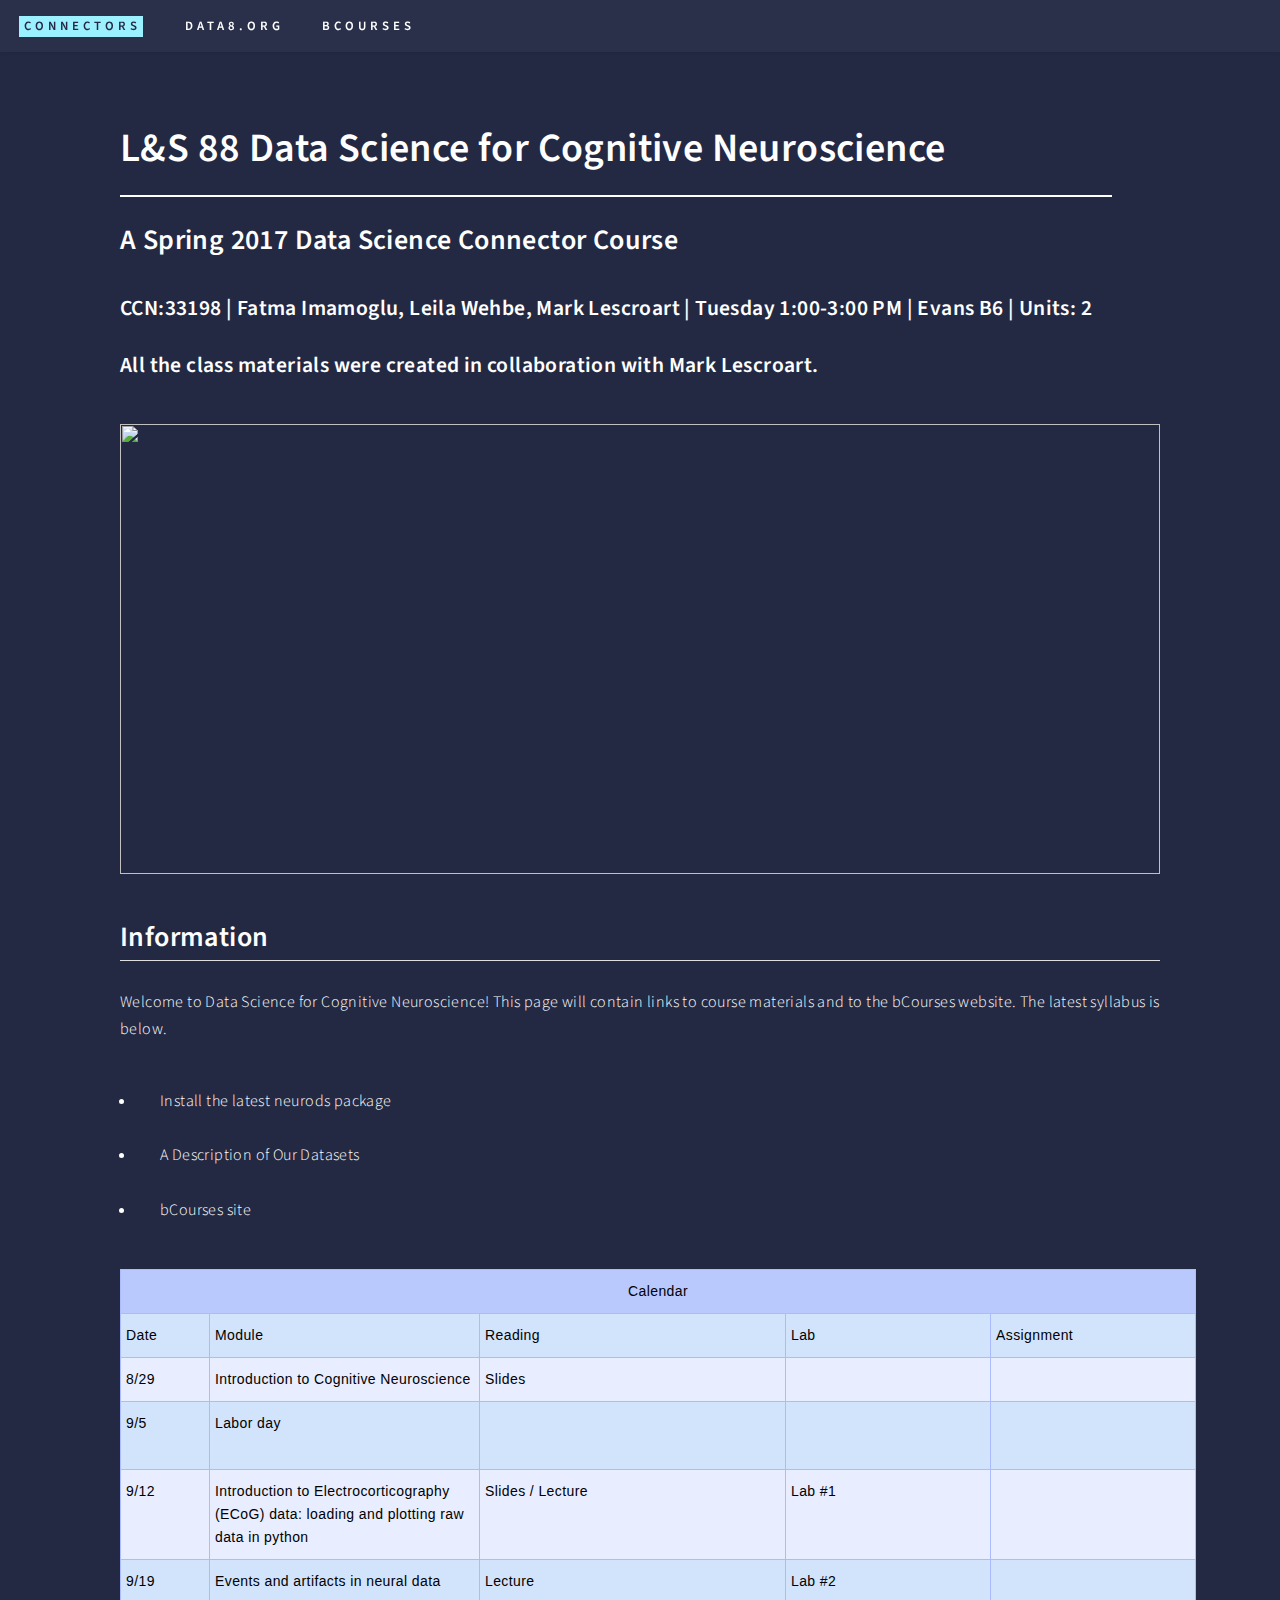
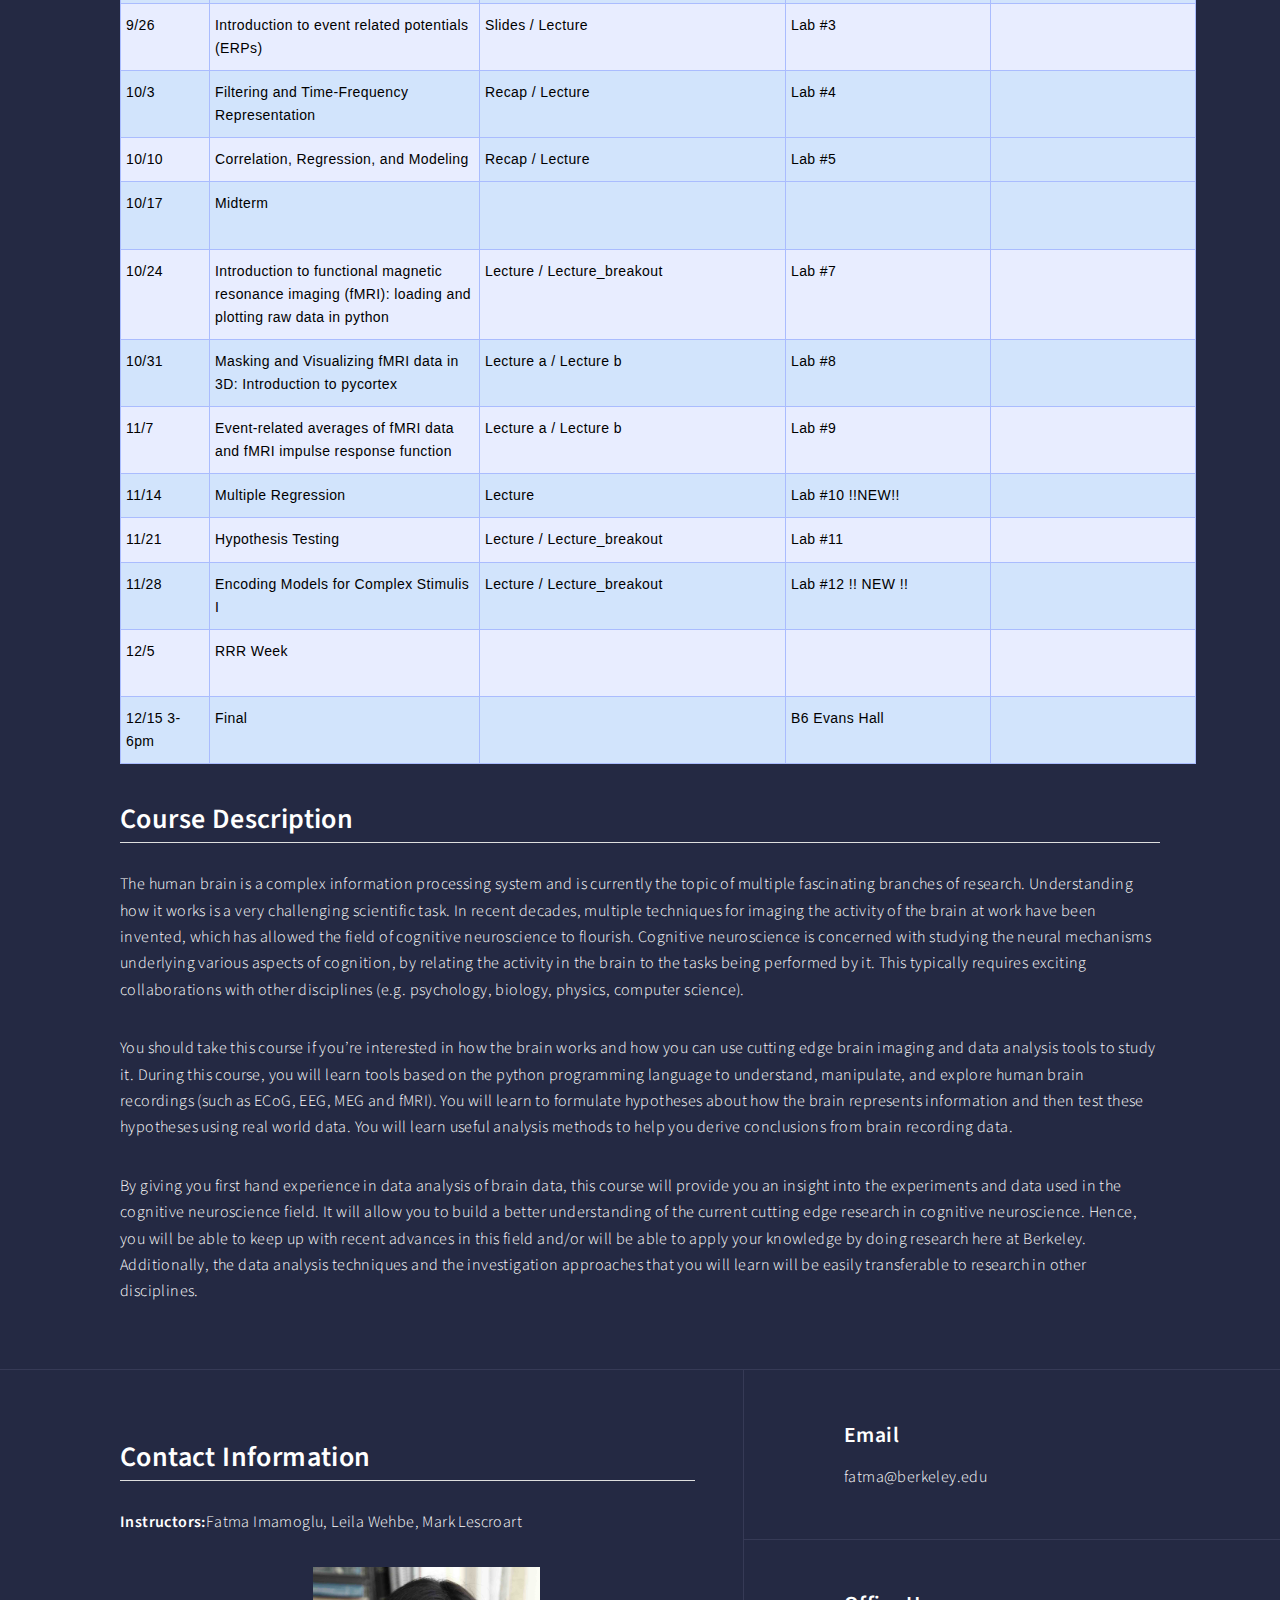
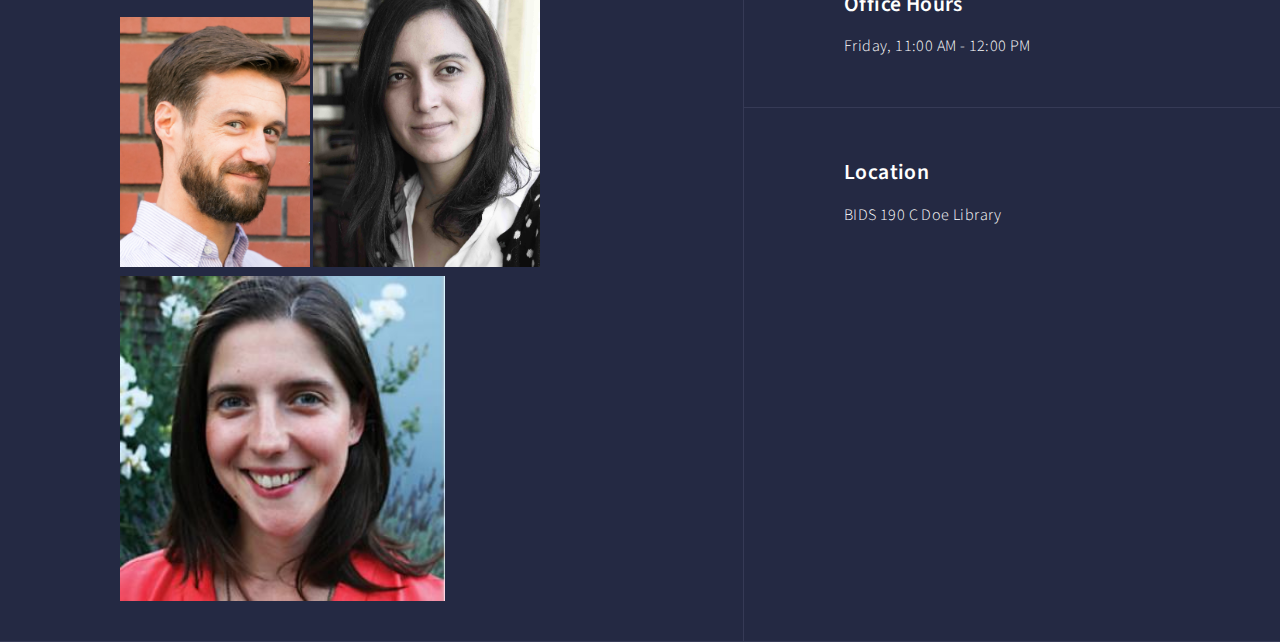
==== commit 5199bcb7: "Finished cog neuro" ====
--- a/Cognitive Neuroscience/index.html
+++ b/Cognitive Neuroscience/index.html
@@ -45,24 +45,210 @@
 										        <li><a href="https://data8.berkeley.edu/hub/interact?repo=cogneuro-connector&path=weekly_materials/Misc/Datasets.ipynb">A Description of Our Datasets</a></li>
 										        <li><a href="https://bcourses.berkeley.edu/courses/1456017/">bCourses site</a></li>
 										      </ul>
+
+										      <table class="tg" style="undefined;table-layout: fixed; width: 870px">
+												<colgroup>
+												<col style="width: 89px">
+												<col style="width: 270px">
+												<col style="width: 306px">
+												<col style="width: 205px">
+												<col style="width: 205px">
+												</colgroup>
+												  <tr>
+												    <th class="tg-2zhz" colspan="5">Calendar</th>
+												  </tr>
+												  <tr>
+												    <td class="tg-dn63">Date</td>
+												    <td class="tg-dn63">Module</td>
+												    <td class="tg-dn63">Reading</td>
+												    <td class="tg-dn63">Lab</td>
+												    <td class="tg-dn63">Assignment</td>
+												  </tr>
+												  <tr>
+												    <td class="tg-3xcb">8/29</td>
+												    <td class="tg-3xcb">Introduction to Cognitive Neuroscience </td>
+												    <td class="tg-3xcb"> <a href="https://bcourses.berkeley.edu/courses/1456017/files/folder/week_01"> Slides </a></td>
+												    <td class="tg-3xcb"></td>
+												    <td class="tg-3xcb"></td>
+												  </tr>
+												  <tr>
+												    <td class="tg-dn63">9/5</td>
+												    <td class="tg-dn63">Labor day</td>
+												    <td class="tg-dn63"><br><br></td>
+												    <td class="tg-dn63"></td>
+												    <td class="tg-dn63"></td>
+												  </tr>
+												  <tr>
+												    <td class="tg-3xcb">9/12</td>
+												    <td class="tg-3xcb">Introduction to Electrocorticography (ECoG) data: loading and plotting raw data in python</td>
+												    <td class="tg-3xcb">
+												      <a href="https://bcourses.berkeley.edu/files/69603817/download?download_frd=1">Slides</a> / 
+												      <a href="https://data8.berkeley.edu/hub/interact?repo=cogneuro-connector&path=weekly_materials/Week02_PlottingRawData/lecture.ipynb">Lecture</a>
+												    </td>
+												    <td class="tg-3xcb"><a href="https://data8.berkeley.edu/hub/interact?repo=cogneuro-connector&path=weekly_materials/Week02_PlottingRawData/lab_student.ipynb">Lab #1</a></td>
+												    <td class="tg-3xcb"></td>
+												  </tr>
+												  <tr>
+												    <td class="tg-dn63">9/19</td>
+												    <td class="tg-dn63">Events and artifacts in neural data</td>
+												    <td class="tg-dn63">
+												      <a
+												          href="https://data8.berkeley.edu/hub/interact?repo=cogneuro-connector&path=weekly_materials/Week03_EventsAndArtifacts/lecture_live.ipynb">Lecture</a>
+												    </td>
+												    <td class="tg-dn63"><a href="https://data8.berkeley.edu/hub/interact?repo=cogneuro-connector&path=weekly_materials/Week03_EventsAndArtifacts/lab_student.ipynb">Lab #2</a></td>
+												    <td class="tg-dn63"></td>
+												  </tr>
+												  <tr>
+												    <td class="tg-3xcb">9/26</td>
+												    <td class="tg-3xcb">Introduction to event related potentials (ERPs)</td>
+												    <td class="tg-3xcb">
+												      <a href="https://bcourses.berkeley.edu/courses/1456017/files/folder/week_04?preview=69708715">Slides</a> / 
+												      <a href="https://data8.berkeley.edu/hub/interact?repo=cogneuro-connector&path=weekly_materials/Week04_ERPsAndExperiments/lecture_live.ipynb">Lecture</a>
+												    </td>
+												    <td class="tg-3xcb"><a href="https://data8.berkeley.edu/hub/interact?repo=cogneuro-connector&path=weekly_materials/Week04_ERPsAndExperiments/lab_student.ipynb">Lab #3</a></td>
+												    <td class="tg-3xcb"></td>
+												  </tr>
+												  <tr>
+												    <td class="tg-dn63">10/3</td>
+												    <td class="tg-dn63">Filtering and Time-Frequency Representation</td>
+												    <td class="tg-dn63">
+												      <a href="https://data8.berkeley.edu/hub/interact?repo=cogneuro-connector&path=weekly_materials/Week05_FilteringAndTimeFrequency/recap.ipynb">Recap</a> / <a href="https://data8.berkeley.edu/hub/interact?repo=cogneuro-connector&path=weekly_materials/Week05_FilteringAndTimeFrequency/lecture_live.ipynb">Lecture</a>
+												    </td>
+												    <td class="tg-dn63"><a href="https://data8.berkeley.edu/hub/interact?repo=cogneuro-connector&path=weekly_materials/Week05_FilteringAndTimeFrequency/lab_student.ipynb">Lab #4</a></td>
+												    <td class="tg-dn63"></td>
+												  </tr>
+												  <tr>
+												    <td class="tg-3xcb">10/10</td>
+												    <td class="tg-3xcb">Correlation, Regression, and Modeling</td>
+												    <td class="tg-dn63">
+												      <a href="https://data8.berkeley.edu/hub/interact?repo=cogneuro-connector&path=weekly_materials/Week06_Correlation_Regression_and_Modeling/recap.ipynb">Recap</a> / <a href="https://data8.berkeley.edu/hub/interact?repo=cogneuro-connector&path=weekly_materials/Week06_Correlation_Regression_and_Modeling/lecture_live.ipynb">Lecture</a>
+												    </td>
+												    <td class="tg-dn63"><a href="https://data8.berkeley.edu/hub/interact?repo=cogneuro-connector&path=weekly_materials/Week06_Correlation_Regression_and_Modeling/lab_student.ipynb">Lab #5</a></td>
+												    <td class="tg-dn63"></td>
+												  </tr>
+												  <tr>
+												    <td class="tg-dn63">10/17</td>
+												    <td class="tg-dn63">Midterm</td>
+												    <td class="tg-dn63"><a href=""></a><br><br></td>
+												    <td class="tg-dn63"></td>
+												    <td class="tg-dn63"></td>
+												  </tr>
+												  <tr>
+												    <td class="tg-3xcb">10/24</td>
+												    <td class="tg-3xcb">Introduction to functional magnetic resonance imaging (fMRI): loading and plotting raw data in python</td>
+												    <td class="tg-3xcb"><a
+												            href="https://data8.berkeley.edu/hub/interact?repo=cogneuro-connector&path=weekly_materials/Week07_IntroFMRI_RawData/lecture_live.ipynb">Lecture</a>
+												        / <a
+												            href="https://data8.berkeley.edu/hub/interact?repo=cogneuro-connector&path=weekly_materials/Week07_IntroFMRI_RawData/lecture_breakout.ipynb">Lecture_breakout</a>
+												    </td>
+												    <td class="tg-3xcb"><a href="https://data8.berkeley.edu/hub/interact?repo=cogneuro-connector&path=weekly_materials/Week07_IntroFMRI_RawData/lab_new.ipynb">Lab #7</a></td>
+												    <td class="tg-3xcb"></td>
+												  </tr>
+												  <tr>
+												    <td class="tg-dn63">10/31</td>
+												    <td class="tg-dn63">Masking and Visualizing fMRI data in 3D: Introduction to pycortex</td>
+												    <td class="tg-dn63"><a href="https://data8.berkeley.edu/hub/interact?repo=cogneuro-connector&path=weekly_materials/Week08_Masking_Pycortex/lecture_live_a.ipynb">Lecture a</a>
+												        / <a href="https://data8.berkeley.edu/hub/interact?repo=cogneuro-connector&path=weekly_materials/Week08_Masking_Pycortex/lecture_live_b.ipynb">Lecture b</a>
+												    </td>
+												    <td class="tg-dn63"><a href="https://data8.berkeley.edu/hub/interact?repo=cogneuro-connector&path=weekly_materials/Week08_Masking_Pycortex/lab.ipynb">Lab
+												            #8</a></td>
+												    <td class="tg-dn63"></td>
+												  </tr>
+												  <tr>
+												    <td class="tg-3xcb">11/7</td>
+												    <td class="tg-3xcb">Event-related averages of fMRI data and fMRI impulse response function</td>
+												    <td class="tg-3xcb"><a href="https://data8.berkeley.edu/hub/interact?repo=cogneuro-connector&path=weekly_materials/Week09_EventAvg_ImpulseResponse/lecture_live_a.ipynb">Lecture a</a>
+												        / <a href="https://data8.berkeley.edu/hub/interact?repo=cogneuro-connector&path=weekly_materials/Week09_EventAvg_ImpulseResponse/lecture_live_b.ipynb">Lecture b</a>
+												    </td>
+												    <td class="tg-3xcb"><a href="https://data8.berkeley.edu/hub/interact?repo=cogneuro-connector&path=weekly_materials/Week09_EventAvg_ImpulseResponse/lab.ipynb">Lab
+												            #9</a></td>
+												    <td class="tg-3xcb"></td>
+												  </tr>
+												  <tr>
+												    <td class="tg-dn63">11/14</td>
+												    <td class="tg-dn63">Multiple Regression</td>
+												    <td class="tg-dn63"><a
+												            href="https://data8.berkeley.edu/hub/interact?repo=cogneuro-connector&path=weekly_materials/Week10_MultipleRegression/lecture_live.ipynb">Lecture</a>
+												    </td>
+												    <td class="tg-dn63"><a href="https://data8.berkeley.edu/hub/interact?repo=cogneuro-connector&path=weekly_materials/Week10_MultipleRegression/lab_new.ipynb">Lab
+												            #10 !!NEW!!</a></td>
+												    <td class="tg-dn63"></td>
+												  </tr>
+												  <tr>
+												    <td class="tg-3xcb">11/21</td>
+												    <td class="tg-3xcb">Hypothesis Testing</td>
+												    <td class="tg-3xcb"><a href="https://data8.berkeley.edu/hub/interact?repo=cogneuro-connector&path=weekly_materials/Week11_HypothesisTesting/lecture_live.ipynb">Lecture</a>
+												        / <a href="https://data8.berkeley.edu/hub/interact?repo=cogneuro-connector&path=weekly_materials/Week11_HypothesisTesting/lecture_breakout.ipynb">Lecture_breakout</a>
+												    </td>
+												    <td class="tg-3xcb"><a href="https://data8.berkeley.edu/hub/interact?repo=cogneuro-connector&path=weekly_materials/Week11_HypothesisTesting/lab.ipynb">Lab
+												            #11</a></td>
+												    <td class="tg-3xcb"></td>
+												  </tr>
+												  <tr>
+												    <td class="tg-dn63">11/28</td>
+												    <td class="tg-dn63">Encoding Models for Complex Stimulis I</td>
+												    <td class="tg-dn63"><a href="https://data8.berkeley.edu/hub/interact?repo=cogneuro-connector&path=weekly_materials/Week12_EncodingModels/lecture_live.ipynb">Lecture</a>
+												        / <a href="https://data8.berkeley.edu/hub/interact?repo=cogneuro-connector&path=weekly_materials/Week12_EncodingModels/lecture_breakout.ipynb">Lecture_breakout</a>
+												    </td>
+												    <td class="tg-dn63"><a href="https://data8.berkeley.edu/hub/interact?repo=cogneuro-connector&path=weekly_materials/Week12_EncodingModels/lab_new.ipynb">Lab #12 !! NEW !!</a>
+												    </td>
+												    <td class="tg-dn63"></td>
+												  </tr>
+												  <tr>
+												    <td class="tg-3xcb">12/5</td>
+												    <td class="tg-3xcb">RRR Week</td>
+												    <td class="tg-3xcb"><a href=""></a><br><br></td>
+												    <td class="tg-3xcb"></td>
+												    <td class="tg-3xcb"></td>
+												  </tr>
+												  <tr>
+												    <td class="tg-dn63">12/15 3-6pm </td>
+												    <td class="tg-dn63">Final</td>
+												    <td class="tg-dn63"><a href=""></a><br><br></td>
+												    <td class="tg-dn63"> B6 Evans Hall </td>
+												    <td class="tg-dn63"></td>
+												  </tr>
+											</table>
+
+
+
+											<h2 class="title">Course Description</h2>
+											<p>
+											The human brain is a complex information processing system and is currently the
+											topic of multiple fascinating branches of research. Understanding how it works
+											is a very challenging scientific task. In recent decades, multiple techniques
+											for imaging the activity of the brain at work have been invented, which has
+											allowed the field of cognitive neuroscience to flourish. Cognitive neuroscience
+											is concerned with studying the neural mechanisms underlying various aspects of
+											cognition, by relating the activity in the brain to the tasks being performed by
+											it. This typically requires exciting collaborations with other disciplines (e.g.
+											psychology, biology, physics, computer science).
+											</p>
+
+											<p>
+											You should take this course if you’re interested in how the brain works and how
+											you can use cutting edge brain imaging and data analysis tools to study it.
+											During this course, you will learn tools based on the python programming
+											language to understand, manipulate, and explore human brain recordings (such as
+											ECoG, EEG, MEG and fMRI). You will learn to formulate hypotheses about how the
+											brain represents information and then test these hypotheses using real world
+											data. You will learn useful analysis methods to help you derive conclusions from
+											brain recording data.
+											</p>
+
+											<p>
+											By giving you first hand experience in data analysis of brain data, this course
+											will provide you an insight into the experiments and data used in the cognitive
+											neuroscience field. It will allow you to build a better understanding of the
+											current cutting edge research in cognitive neuroscience. Hence, you will be able
+											to keep up with recent advances in this field and/or will be able to apply your
+											knowledge by doing research here at Berkeley. Additionally, the data analysis
+											techniques and the investigation approaches that you will learn will be easily
+											transferable to research in other disciplines.
+											</p>
 			
 
-									      <h2 class="title">Course Description</h2>
-										  <p>This course provides an introduction to critical and ethical issues surrounding data and society. It blends social and historical perspectives on data with ethics, policy, and case examples—from Facebook’s “Emotional Contagion” experiment to search engine algorithms to self-driving cars—to help students develop a workable understanding of current ethical issues in data science. Ethical and policy-related concepts addressed include: research ethics; privacy and surveillance; data and discrimination; and the “black box” of algorithms. Importantly, these issues will be addressed throughout the lifecycle of data—from collection to storage to analysis and application. </p>
-
-
-										  <h2 class="title">Syllabus</h2>
-										  <p><a href=info88a_syllabus_fall2016.pdf>INFO 88A - Fall 2016 Syllabus</a></p>
-
-										  <h2 class="title">Course Objectives</h2>
-										  <p>Upon completion of the course, students will:</p>
-										  <ul>
-										      <li>identify and articulate some basic ethical and policy-based frameworks</li>
-										      <li>understand the relationship between data, ethics, and society</li>
-										      <li>be able to critically assess their own work and education in the area of data science</li>
-										  </ul>
-										  <p>In particular, course assignments will emphasize researcher and practitioner reflexivity, allowing students to explore their own social and ethical commitments as future data scientists and information professionals.</p>
- 
+									      
 										
 								</div>
 							</section>
@@ -74,8 +260,10 @@
 						<div class="inner">
 							<section>
 								<h2 class="title">Contact Information</h2>
-								    <p><b>Instructor:</b> Anna Lauren Hoffman</p>
-								    <img src="images/hoffman.jpg" alt="" height=450/>
+								    <p><b>Instructors:</b>Fatma Imamoglu, Leila Wehbe, Mark Lescroart </p>
+								    <img src="images/mark.jpg" alt="" height=250/>
+								    <img src="images/wehbe.jpg" alt="" height=300/>
+								    <img src="images/fatma.jpeg" alt="" height=325/>
 							
 							</section>
 							<section class="split">
@@ -83,26 +271,21 @@
 									<div class="contact-method">
 										<span class="icon alt fa-envelope"></span>
 										<h3>Email</h3>
-										<span>annalauren@ischool.berkeley.edu</span>
+										<span>fatma@berkeley.edu</span>
 									</div>
 								</section>
 								<section>
 									<div class="contact-method">
-										<span class="icon alt fa-laptop"></span>
-										<h3>Website</h3>
-										<span>http://annaeveryday.com/</span>
+										<span class="icon alt fa-clock-o"></span>
+										<h3>Office Hours</h3>
+										<span>Friday, 11:00 AM - 12:00 PM</span>
 									</div>
 								</section>
 								<section>
 									<div class="contact-method">
 										<span class="icon alt fa-home"></span>
-										<h3>Contact</h3>
-										<span>Dr. Anna Lauren Hoffmann</br>
-										School of Information</br>
-										University of California, Berkeley</br>
-										102 South Hall #4600</br>
-										Berkeley, CA 94720-4600</br>
-										</span>
+										<h3>Location</h3>
+										<span>BIDS 190 C Doe Library</span>
 									</div>
 								</section>
 							</section>
--- a/assets/css/main.css
+++ b/assets/css/main.css
@@ -1725,7 +1725,14 @@
     	padding: 14px 16px;
     	text-decoration: none;
     	outline: 0;
-}
+	}
+
+	.tg  {border-collapse:collapse;border-spacing:0;border-color:#aabcfe;}
+	.tg td{font-family:Arial, sans-serif;font-size:14px;padding:10px 5px;border-style:solid;border-width:1px;overflow:hidden;word-break:normal;border-color:#aabcfe;color:#669;background-color:#e8edff;}
+	.tg th{font-family:Arial, sans-serif;font-size:14px;font-weight:normal;padding:10px 5px;border-style:solid;border-width:1px;overflow:hidden;word-break:normal;border-color:#aabcfe;color:#039;background-color:#b9c9fe;}
+	.tg .tg-dn63{background-color:#D2E4FC;font-size:14px;color:#000000;vertical-align:top}
+	.tg .tg-3xcb{font-size:14px;color:#000000;vertical-align:top}
+	.tg .tg-2zhz{font-size:14px;color:#000000;text-align:center;vertical-align:top}
 
 	h1 {
 		font-size: 2.5em;
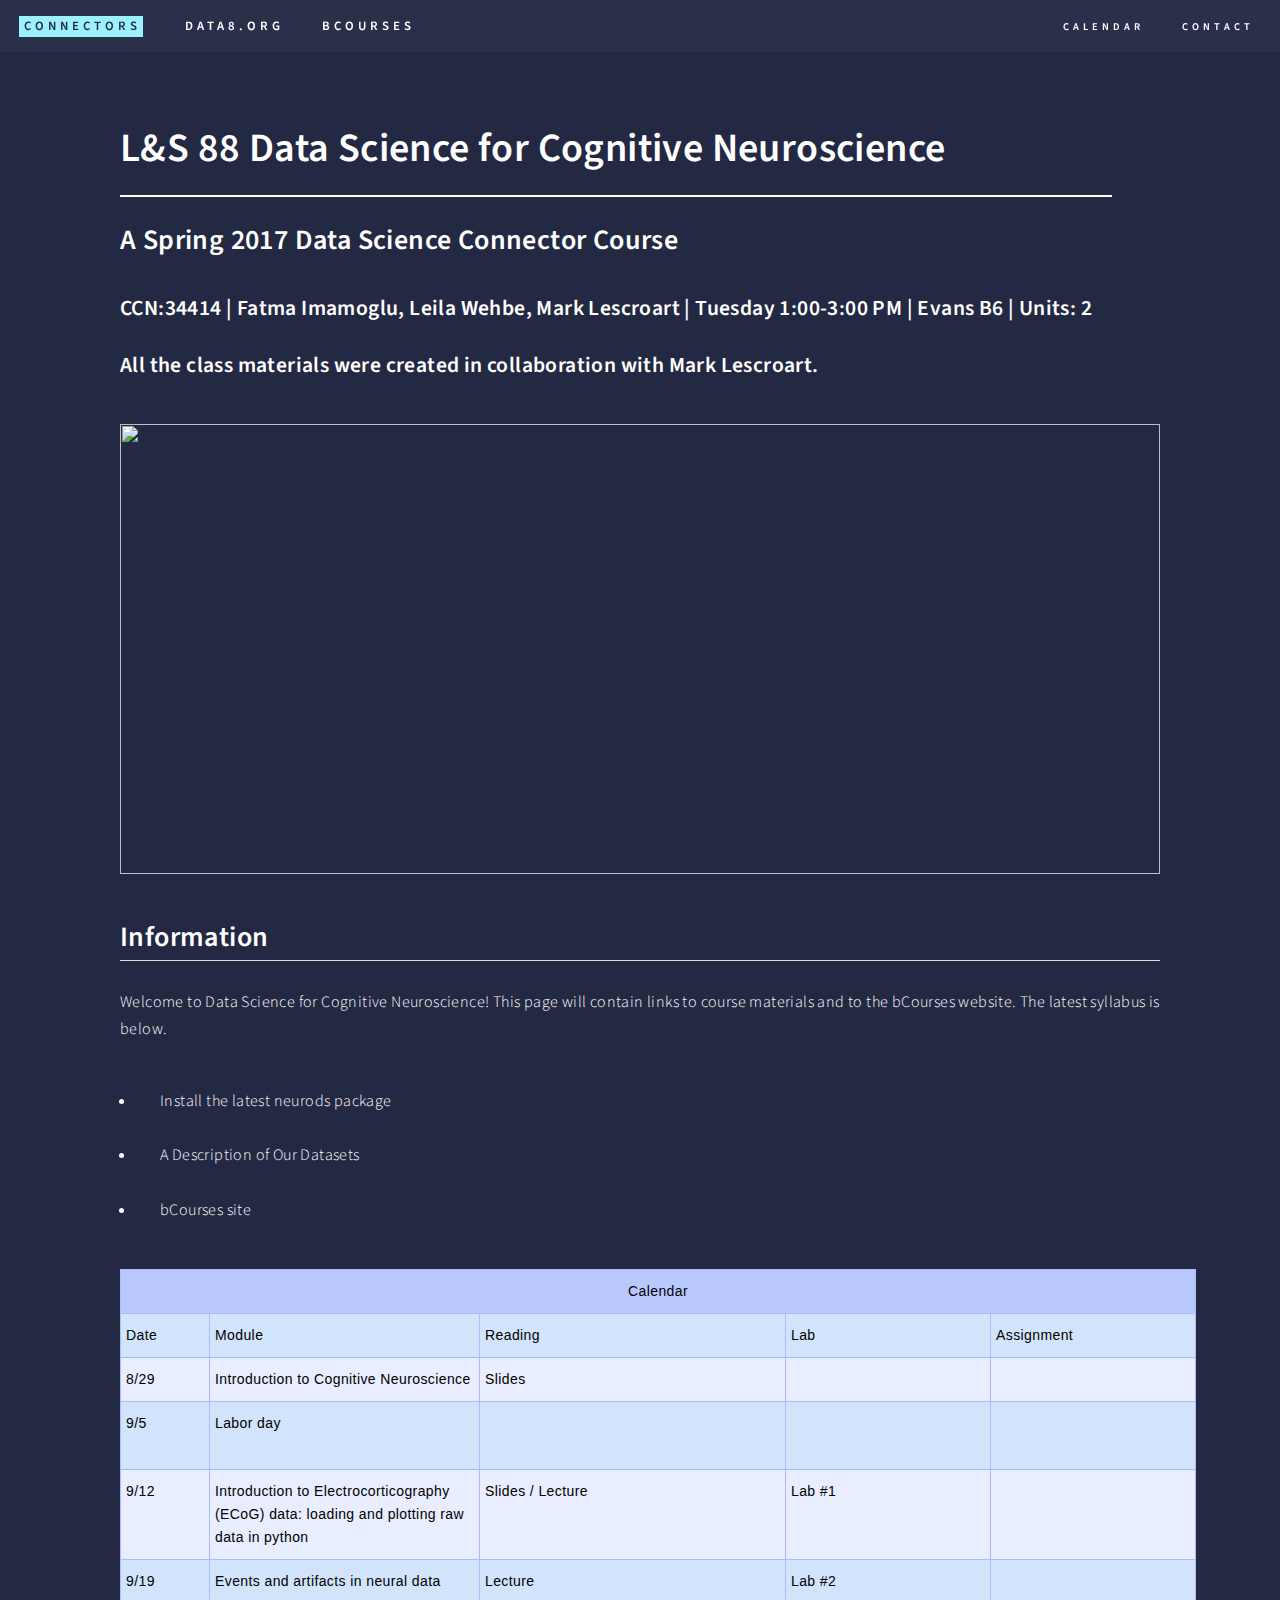
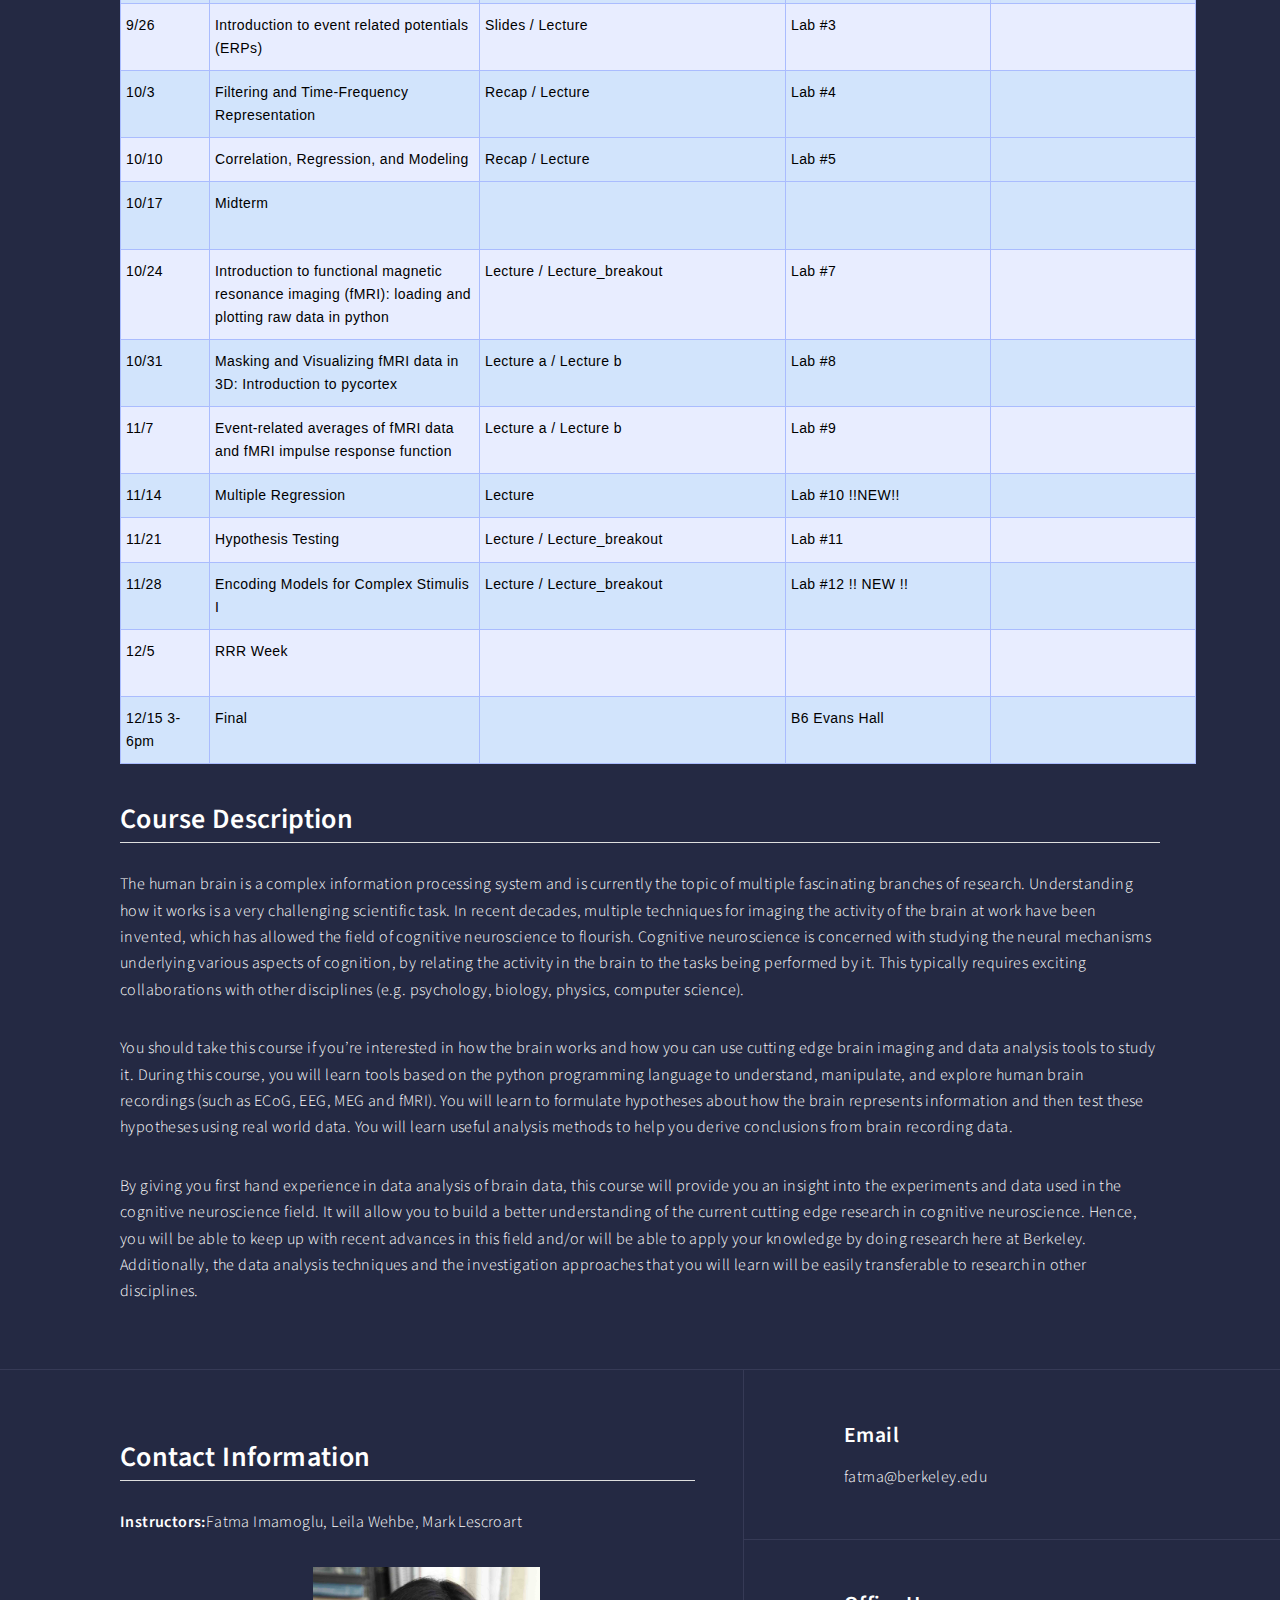
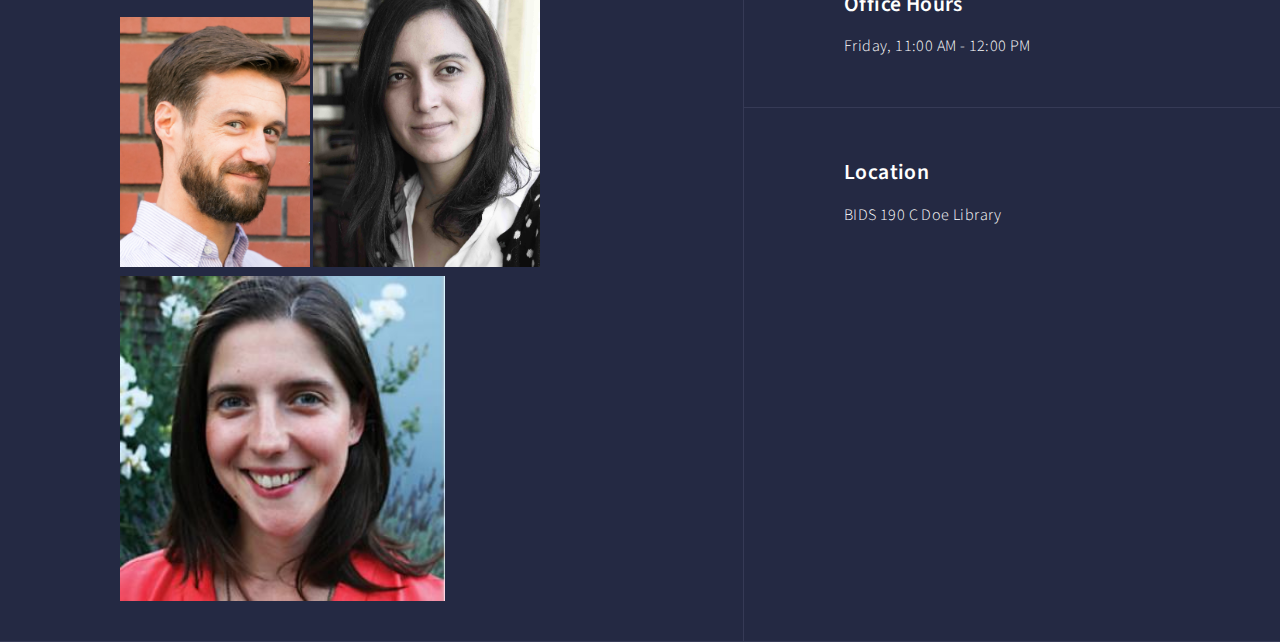
==== commit 81f385d7: "cog neuro finished" ====
--- a/Cognitive Neuroscience/index.html
+++ b/Cognitive Neuroscience/index.html
@@ -6,6 +6,7 @@
 		<meta name="viewport" content="width=device-width, initial-scale=1, user-scalable=no" />
 		<!--[if lte IE 8]><script src="assets/js/ie/html5shiv.js"></script><![endif]-->
 		<link rel="stylesheet" href="../assets/css/main.css" />
+		<link rel="stylesheet" href="../assets/css/cs_styles.css" />
 		<!--[if lte IE 9]><link rel="stylesheet" href="assets/css/ie9.css" /><![endif]-->
 		<!--[if lte IE 8]><link rel="stylesheet" href="assets/css/ie8.css" /><![endif]-->
 	</head>
@@ -19,6 +20,10 @@
 						<a href="http://data8.org/connector" class="logo"><strong>Connectors</strong></a>
 						<a href="http://data8.org/fa16/" class="logo"><span>Data8.org</span></a>
 						<a href="https://bcourses.berkeley.edu/courses/1456017/" class="logo"><span>bCourses</span></a>
+						<div class = "in_page_link">
+							<a href = "#calendar" class = "logo"><span>Calendar</span></a>
+							<a href = "#contact" class = "logo"> <span>Contact</span></a>
+						</div>
 					</header>
 
 
@@ -31,7 +36,7 @@
 									<header class="major">
 										<h1>L&S 88 Data Science for Cognitive Neuroscience</h1>
 										<h2 class="project-tagline">A Spring 2017 Data Science Connector Course </h2>
-      									<h3>CCN:33198 | Fatma Imamoglu, Leila Wehbe, Mark Lescroart  | Tuesday 1:00-3:00 PM | Evans B6 | Units: 2</h3>
+      									<h3>CCN:34414 | Fatma Imamoglu, Leila Wehbe, Mark Lescroart  | Tuesday 1:00-3:00 PM | Evans B6 | Units: 2</h3>
       									<h3> All the class materials were created in collaboration with Mark Lescroart. </h3>
 										
 									</header>
@@ -55,7 +60,7 @@
 												<col style="width: 205px">
 												</colgroup>
 												  <tr>
-												    <th class="tg-2zhz" colspan="5">Calendar</th>
+												 <a name="calendar">   <th class="tg-2zhz" colspan="5">Calendar</th></a>
 												  </tr>
 												  <tr>
 												    <td class="tg-dn63">Date</td>
@@ -259,7 +264,7 @@
 					<section id="contact">
 						<div class="inner">
 							<section>
-								<h2 class="title">Contact Information</h2>
+								<a name= "contact"><h2 class="title">Contact Information</h2></a>
 								    <p><b>Instructors:</b>Fatma Imamoglu, Leila Wehbe, Mark Lescroart </p>
 								    <img src="images/mark.jpg" alt="" height=250/>
 								    <img src="images/wehbe.jpg" alt="" height=300/>
--- a/assets/css/main.css
+++ b/assets/css/main.css
@@ -1727,7 +1727,7 @@
     	outline: 0;
 	}
 
-	.tg  {border-collapse:collapse;border-spacing:0;border-color:#aabcfe;}
+	.tg  {border-collapse:collapse;border-spacing:0;border-color:#aabcfe; margin-right: auto; margin-left: auto;}
 	.tg td{font-family:Arial, sans-serif;font-size:14px;padding:10px 5px;border-style:solid;border-width:1px;overflow:hidden;word-break:normal;border-color:#aabcfe;color:#669;background-color:#e8edff;}
 	.tg th{font-family:Arial, sans-serif;font-size:14px;font-weight:normal;padding:10px 5px;border-style:solid;border-width:1px;overflow:hidden;word-break:normal;border-color:#aabcfe;color:#039;background-color:#b9c9fe;}
 	.tg .tg-dn63{background-color:#D2E4FC;font-size:14px;color:#000000;vertical-align:top}
--- a/assets/css/cs_styles.css
+++ b/assets/css/cs_styles.css
@@ -0,0 +1,7 @@
+
+.in_page_link{
+	font-size: small;
+	position: absolute;
+	right: 10px;
+
+}